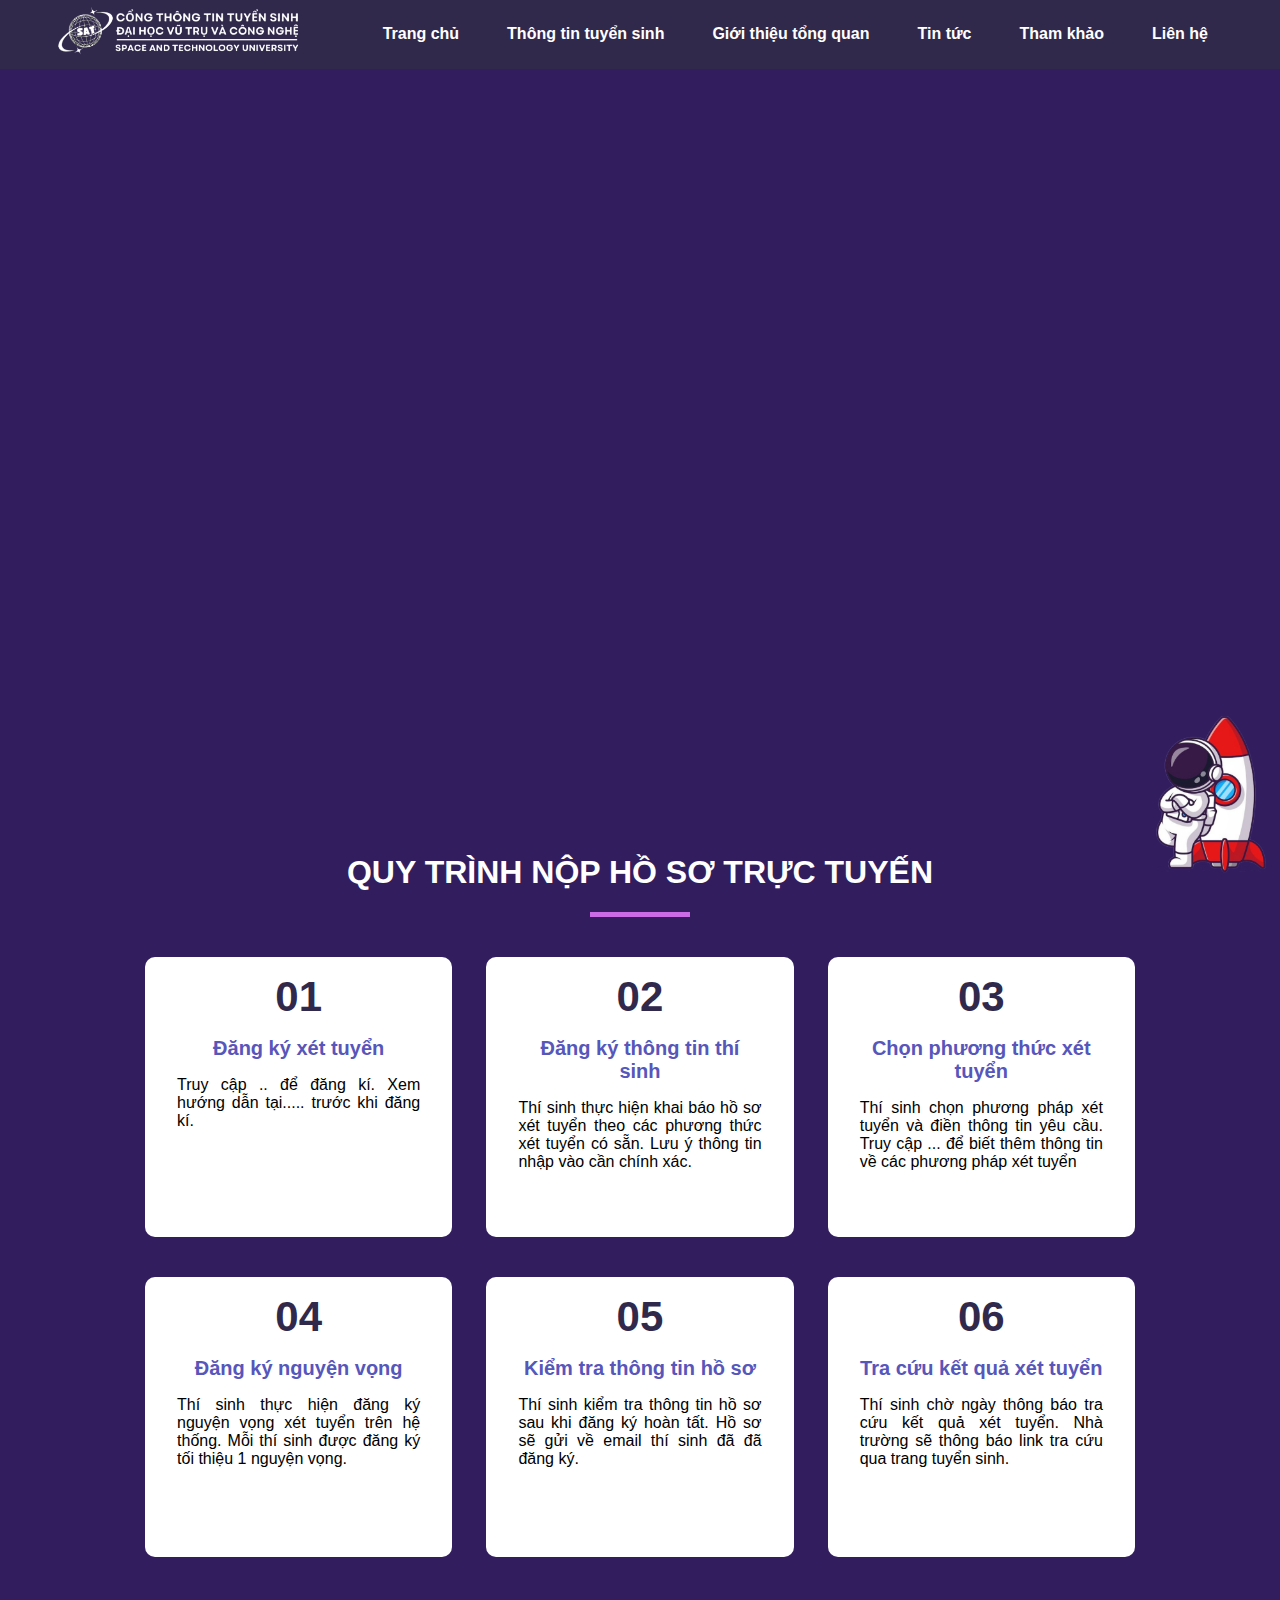
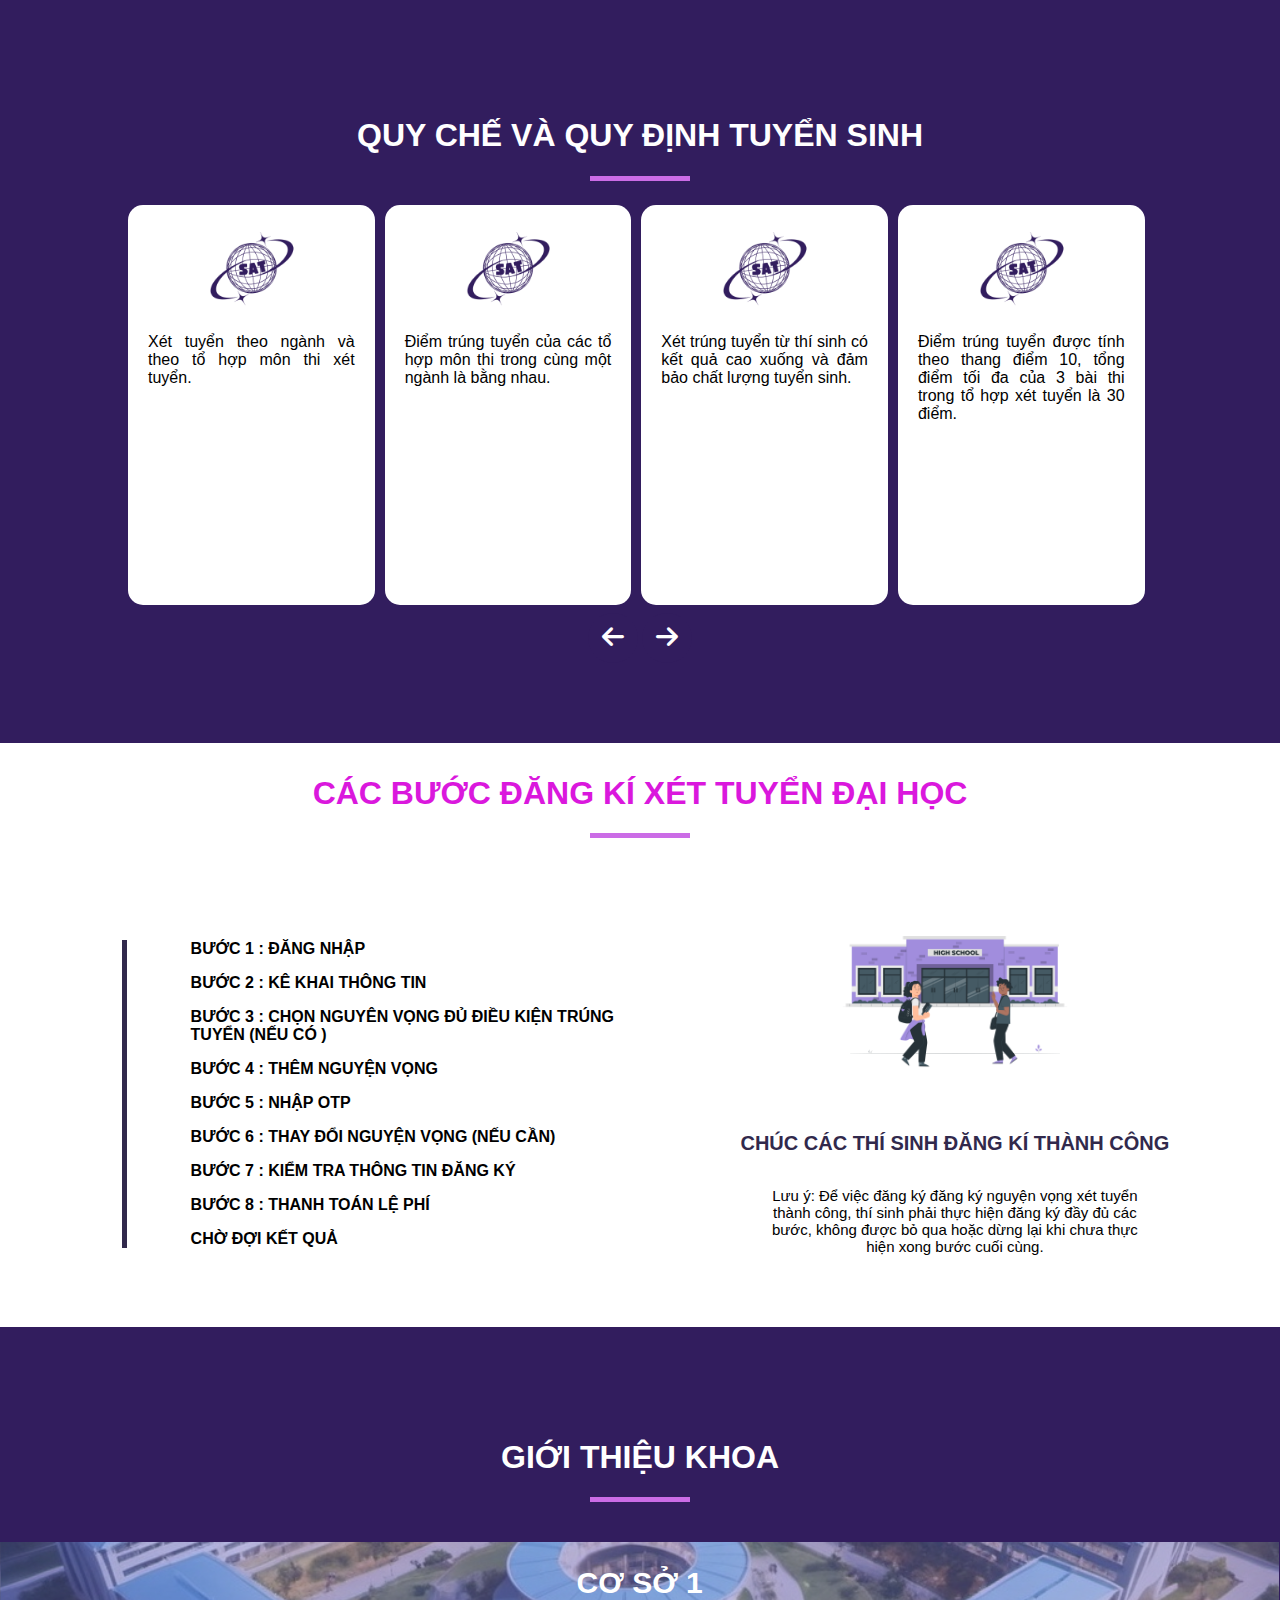
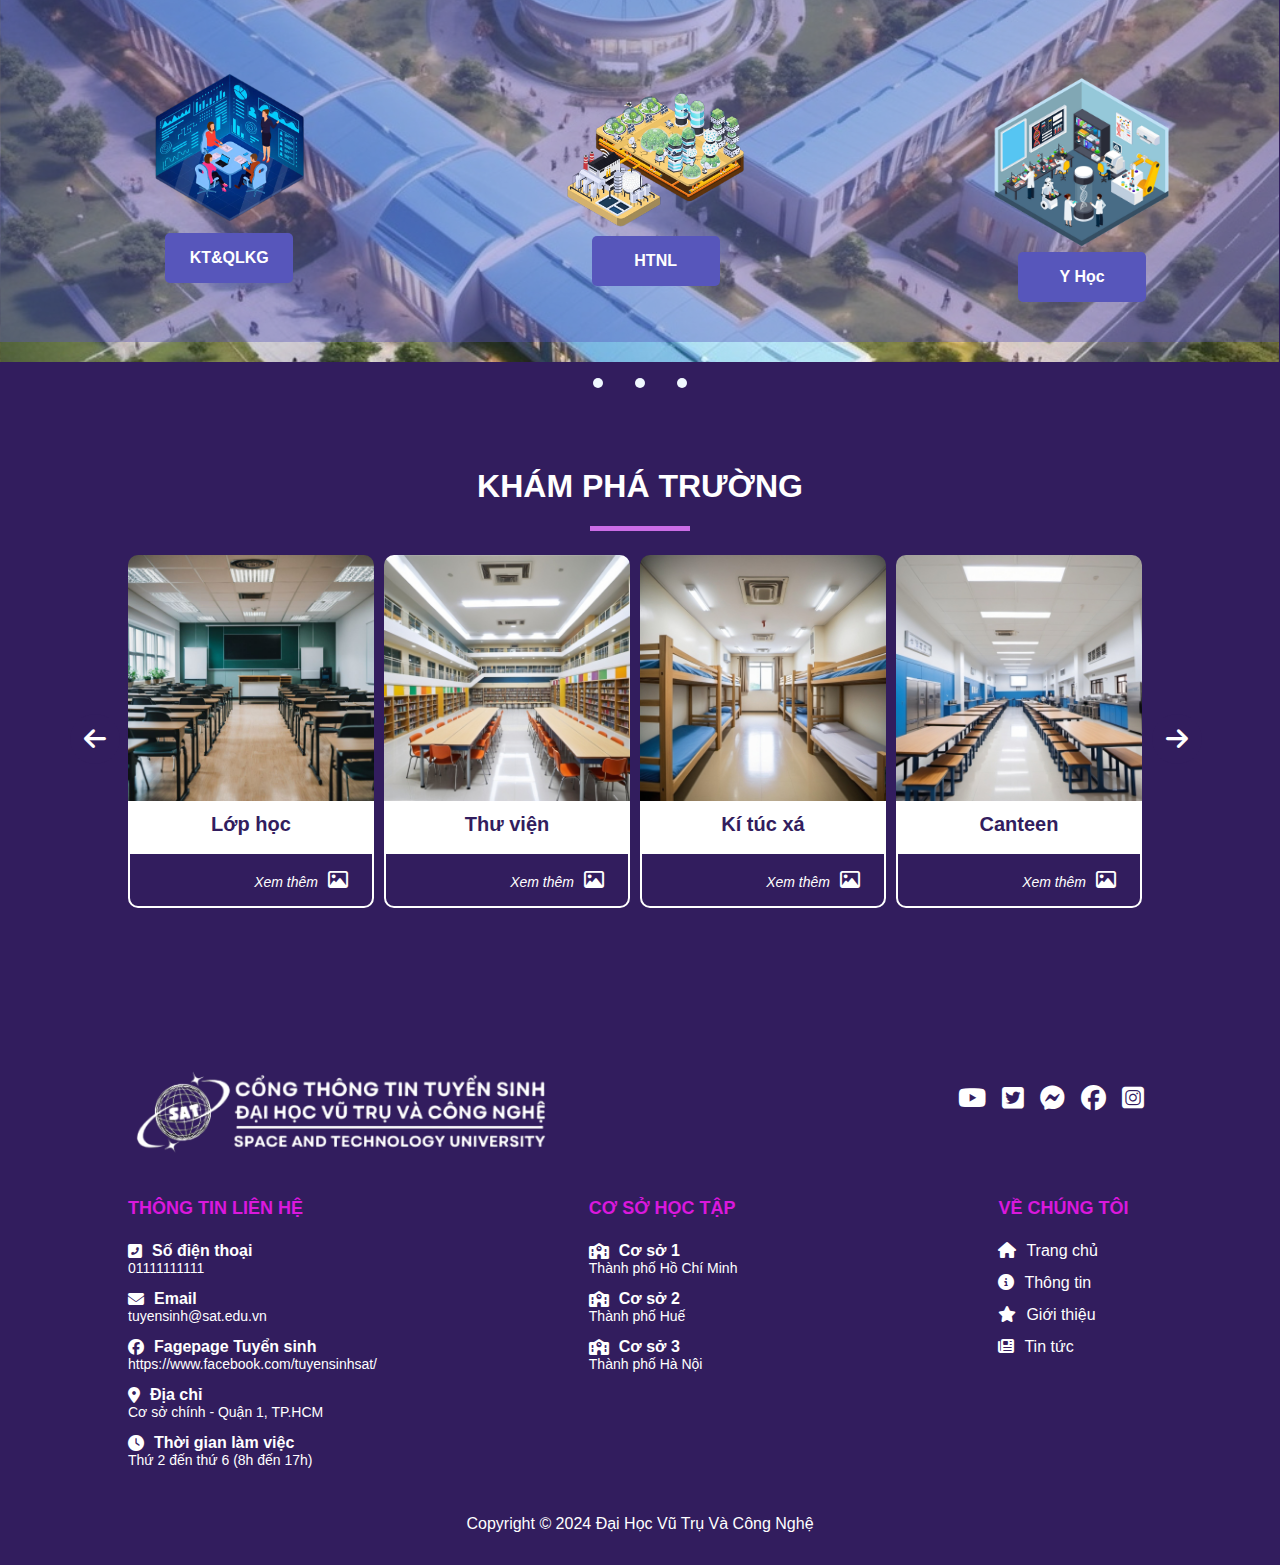
==== index.html @ d1a77a9a "up" ====
<!DOCTYPE html>
<html lang="vi">
<head>
    <meta charset="UTF-8">
    <meta name="viewport" content="width=device-width, initial-scale=1.0">
    <title>Trang chủ</title>
    <link rel="stylesheet" href="https://cdnjs.cloudflare.com/ajax/libs/font-awesome/6.6.0/css/all.min.css"/>
    <!-- <link rel="stylesheet" href="path/to/font-awesome/css/font-awesome.min.css"> -->
    <link rel="stylesheet" href="index.css">
    <link rel="stylesheet" href="mobile.css">
    <link rel="stylesheet" href="./menuVaFooter/menuVaFooter.css">
    <script src="./menuVaFooter/menuVaFooter.js"></script>
    <script src="https://cdnjs.cloudflare.com/ajax/libs/wow/1.1.2/wow.min.js"></script>
    <script src="index.js"></script>
</head>
<body>
    <div id="veDau"><img src="./img/hinhIcon/muiTen.png" alt="VeDau" id="hinhVeDau"></div>
    <!--Thanh menu- -->
    <header id="menu">
        <div class="mucLucs">
            <div class="logoTruongs">
                <a href="https://thao225.github.io/SAT_TrangChu/"><img src="./img/logo/logoTruong.png" alt="Logo" id="logoTruong"></a>
            </div>
            <div id="menuRutGon"><i class="fa-solid fa-bars"></i></div>
            <nav class="mucLucs" id="menuMobile">
                <ul class="mucLucs">
                    <li><a href="#home">Trang chủ</a>
                        <!-- <div id="after"></div> -->
                    </li>
                    <li class="sub">
                        <a href="https://thao225.github.io/SAT_ThongTinTuyenSinh/">Thông tin tuyển sinh</a>
                        <ul class="mucLuc editMenuSmall1">
                            <li><a href="https://thao225.github.io/SAT_ThongTinTuyenSinh/#ptXettuyen">Phương thức xét tuyển</a></li>
                            <li><a href="https://thao225.github.io/SAT_ThongTinTuyenSinh/#hocphi">Học phí</a></li>
                            <li><a href="https://thao225.github.io/SAT_ThongTinTuyenSinh/#miengiam">Chương trình học bổng</a></li>
                            <li><a href="https://thao225.github.io/SAT_ThongTinTuyenSinh/#hocbong">Chính sách miễn giảm</a></li>
                           
                        </ul>
                    </li>
                    <li class="sub">
                        <a href="https://thao225.github.io/SAT_GioiThieuTongQuan/">Giới thiệu tổng quan</a>
                        <ul class="mucLuc editMenuSmall2">
                            <li><a href="#">Chương trình Chính quy</a></li>
                            <li><a href="#">Chương trình Chất lượng cao</a></li>
                            <li><a href="#">Chương trình liên kết</a></li>
                            <li><a href="#">Chương trình Đào tạo từ xa</a></li>
                        </ul>
                    </li>
                    <li class="sub">
                        <a href="https://thao225.github.io/SAT_TinTuc/">Tin tức</a>
                        <ul class="mucLuc editMenuSmall3">
                            <li><a href="https://thao225.github.io/SAT_TinTuc/">Thông báo</a></li>
                            <li><a href="https://thao225.github.io/SAT_TinTuc/">Báo chí</a></li>
                            <li><a href="https://thao225.github.io/SAT_TinTuc/">Sự kiện</a></li>
                        </ul>
                    </li>
                    <li class="sub">
                        <a href="#">Tham khảo</a>
                        <ul class="mucLuc editMenuSmall4">
                            <li><a href="#quyTrinh">Quy trình nộp hồ sơ trực tuyến</a></li>
                            <li><a href="#quyCheTuyensinh">Quy chế - Quy định tuyển sinh</a></li>
                            <li><a href="#">Câu hỏi thường gặp</a></li>
                            <li><a href="#khamPhaTruong">Khám phá trường</a></li>
                        </ul>
                    </li>
                    <li><a href="#lienHe">Liên hệ</a></li>
                    <li id="closeMenu">Thoát</li>
                </ul>
            </nav>
        </div>
    </header>
    
    <!-- Background -->
    <div id="container">
        <video loop autoplay muted playsinline>
            <source src="./video/Nen.mp4" type="video/mp4" />
        </video>
    </div>

    <!-- Nội dung -->
   <main>

    <!-- Quy trình nộp hồ sơ trực tuyến -->
        <section class="noiDungs quyTrinhNopHoSo" id="quyTrinh">
            <h1 class="tieuDeLon">Quy trình nộp hồ sơ trực tuyến </h1>
            <h1 class="gachChan"></h1>
            <div class="quyTrinhs">
                <div class="hangquyTrinh">
                        <div class="quyTrinh">
                            <div class="tieuDeCuaQuyTrinh"> 01 </div>
                            <div class="noiDungQuyTrinh">
                                <div class="tenBuoc">Đăng ký xét tuyển</div>
                                <div class="noiDungBuoc">
                                    Truy cập .. để đăng kí.
                                    Xem hướng dẫn tại..... trước khi đăng kí.
                                </div>
                            </div>
                        </div>
                        <div class="quyTrinh">
                            <div class="tieuDeCuaQuyTrinh"> 02 </div>
                            <div class="noiDungQuyTrinh">
                                <div class="tenBuoc">Đăng ký thông tin thí sinh</div>
                                <div class="noiDungBuoc">
                                    Thí sinh thực hiện khai báo hồ sơ xét tuyển theo các phương thức xét tuyển có sẵn.
                                    Lưu ý thông tin nhập vào cần chính xác.
                                </div>
                            </div>
                        </div>
                        <div class="quyTrinh">
                            <div class="tieuDeCuaQuyTrinh"> 03 </div>
                            <div class="noiDungQuyTrinh">
                                <div class="tenBuoc"> Chọn phương thức xét tuyển</div>
                                <div class="noiDungBuoc"> 
                                    Thí sinh chọn phương pháp xét tuyển và điền thông tin yêu cầu.
                                    Truy cập ... để biết thêm thông tin về các phương pháp xét tuyển
                                </div>
                            </div>
                        </div>
                    </div>
                    <div class="hangquyTrinh">
                    <div class="quyTrinh">
                        <div class="tieuDeCuaQuyTrinh"> 04 </div>
                        <div class="noiDungQuyTrinh">
                            <div class="tenBuoc"> Đăng ký nguyện vọng </div>
                            <div class="noiDungBuoc">
                                Thí sinh thực hiện đăng ký nguyện vọng xét tuyển trên hệ thống.
                                Mỗi thí sinh được đăng ký tối thiệu 1 nguyện vọng.
                            </div>
                        </div>
                    </div>
                    <div class="quyTrinh">
                        <div class="tieuDeCuaQuyTrinh"> 05 </div>
                        <div class="noiDungQuyTrinh">
                            <div class="tenBuoc"> Kiểm tra thông tin hồ sơ</div>
                            <div class="noiDungBuoc">
                                Thí sinh kiểm tra thông tin hồ sơ sau khi đăng ký hoàn tất. 
                                Hồ sơ sẽ gửi về email thí sinh đã đã đăng ký.
                            </div>
                        </div>
                    </div>
                    <div class="quyTrinh">
                        <div class="tieuDeCuaQuyTrinh"> 06 </div>
                        <div class="noiDungQuyTrinh">
                            <div class="tenBuoc">Tra cứu kết quả xét tuyển</div>
                            <div class="noiDungBuoc">
                                Thí sinh chờ ngày thông báo tra cứu kết quả xét tuyển.
                                Nhà trường sẽ thông báo link tra cứu qua trang tuyển sinh.
                            </div>
                        </div>
                    </div>
                </div>
            </div>
        </section>
    
 <!-- Quy chế - Quy định tuyển sinh -->
 <section class="noiDungs toanuyChes" id="quyCheTuyensinh">
    <h1 class="tieuDeLon">Quy chế và quy định tuyển sinh </h1>
    <h1 class="gachChan"></h1>
    <div id="quyChes">
        <div id="quyChe">
            <div class="cardQuyChe">
                <div>
                    <img src="./img/logo/logoUToi.png" alt="logoSat">
                    <div class="noiDungQuyChe">
                        Xét tuyển theo ngành và theo tổ hợp môn thi xét tuyển.
                    </div>
                </div>
            </div>
            <div class="cardQuyChe">
                <div>
                    <img src="./img/logo/logoUToi.png" alt="logoSat">
                    <div class="noiDungQuyChe">
                        Điểm trúng tuyển của các tổ hợp môn thi trong cùng một ngành là bằng nhau.
                    </div>    
                </div>
            </div>
            <div class="cardQuyChe">
                <div>
                    <img src="./img/logo/logoUToi.png" alt="logoSat">
                    <div class="noiDungQuyChe">
                        Xét trúng tuyển từ thí sinh có kết quả cao xuống và đảm bảo chất lượng tuyển sinh.
                    </div>    
                </div>
            </div>
            <div class="cardQuyChe">
                <div>
                    <img src="./img/logo/logoUToi.png" alt="logoSat">
                    <div class="noiDungQuyChe">
                        Điểm trúng tuyển được tính theo thang điểm 10, tổng điểm tối đa của 3 bài thi trong tổ hợp xét tuyển là 30 điểm.
                    </div>    
                </div>
            </div>
            <div class="cardQuyChe">
                <div>
                    <img src="./img/logo/logoUToi.png" alt="logoSat">
                    <div class="noiDungQuyChe">
                        Xét tuyển các nguyện vọng bình đẳng theo kết quả thi (điểm trúng tuyển giữa các nguyện vọng là bằng nhau), nếu thí sinh không trúng tuyển nguyện vọng ở thứ tự ưu tiên thứ nhất (nguyện vọng 1) thì sẽ được tự động xét tuyển ở nguyện vọng ưu tiên thứ hai (nguyện vọng 2) và kế tiếp.
                    </div>
                </div>
            </div>
            <div class="cardQuyChe">
                <div>
                    <img src="./img/logo/logoUToi.png" alt="logoSat">
                    <div class="noiDungQuyChe">
                        Thí sinh chỉ trúng tuyển vào 1 nguyện vọng ưu tiên cao nhất trong danh sách các nguyện vọng đã đăng ký, khi đã trúng tuyển ở nguyện vọng nào thì không được xét tuyển tiếp ở nguyện vọng sau.
                    </div>  
                </div>
            </div>
            <div class="cardQuyChe">
                <div>
                    <img src="./img/logo/logoUToi.png" alt="logoSat">
                    <div class="noiDungQuyChe">
                        Đối với các thí sinh bằng điểm xét tuyển ở cuối danh sách, nếu vẫn còn vượt chỉ tiêu thì ưu tiên thí sinh có nguyện vọng cao hơn theo Quy chế tuyển sinh của Bộ Giáo dục và Đào tạo, Học viện không sử dụng tiêu chí phụ riêng để xét tuyển.
                    </div>    
                </div> 
            </div>
            <div class="cardQuyChe">
                <div>
                    <img src="./img/logo/logoUToi.png" alt="logoSat">
                    <div class="noiDungQuyChe">
                        Các điều kiện khác thực hiện theo Quy chế tuyển sinh đại học hệ chính quy hiện hành của Bộ Giáo dục và Đào tạo.
                    </div>    
                </div>
            </div>
        </div>
    </div>
    <div class="chuyenCard">
        <button id="muiChuyenTrai"><i class="fa-solid fa-arrow-left"></i></button>
        <button id="muiChuyenPhai"><i class="fa-solid fa-arrow-right"></i></button>
    </div>

</section>

<!-- Các bước đăng kí xét tuyển đại học -->
         <section class="dangKiXetTuyenDaiHoc">
            <h1 class="tieuDeLon">Các bước đăng kí xét tuyển đại học </h1>
            <h1 class="gachChan"></h1>
            <div class="cacBuocDangKis ">
                <div class="dangKi">
                    <ul class="buocDangKis">
                        <li>Bước 1 : Đăng nhập</li>
                        <li>Bước 2 : Kê khai thông tin</li>
                        <li>Bước 3 : Chọn nguyên vọng đủ điều kiện trúng tuyển (Nếu có )</li>
                        <li>Bước 4 : Thêm nguyện vọng</li>
                        <li>Bước 5 : Nhập OTP</li>
                        <li>Bước 6 : Thay đổi nguyện vọng (nếu cần)</li>
                        <li>Bước 7 : Kiểm tra thông tin đăng ký</li>
                        <li>Bước 8 : Thanh Toán Lệ Phí</li>
                        <li>Chờ đợi kết quả</li>
                    </ul>
                </div>
                <!-- <div class="giua">
                    <i class="fa-solid fa-rocket-launch" style="color: #1c7ed6;"></i>
                </div> -->
                <div class="dangKi">
                    <div class="noiDungBuocs">
                        <div class="noiDungBuocDKs">
                            <img src="./img/Cac_Buoc_Dang_Ki/theThan.png" alt="Ảnh">
                            <div class="tieuDeBuoc">Chúc các thí sinh đăng kí thành công</div>
                            <div class="noiDungBuocDK">Lưu ý: Để việc đăng ký đăng ký nguyện vọng xét tuyển thành công, thí sinh phải thực hiện đăng ký đầy đủ các bước, không được bỏ qua hoặc dừng lại khi chưa thực hiện xong bước cuối cùng.</div>
                            <!-- <div class="noiDungBuocDK">Thí sinh đăng nhập hệ thống bằng tài khoản đã được cấp. 
                                <div> Link: <a href="https://thisinh.thitotnghiepthpt.edu.vn/Account/Login?ReturnUrl=%2f">http://thisinh.thitotnghiepthpt.edu.vn/</a>
                            </div> -->
                            <!-- <div>WELCOME</div> -->
                        </div>
                        <div class="noiDungBuocDKs">
                            <img src="./img/Cac_Buoc_Dang_Ki/Buoc_1.png" alt="Bước 1">
                            <div class="tieuDeBuoc">Đăng nhập</div>
                            <div class="noiDungBuocDK">Thí sinh đăng nhập hệ thống bằng tài khoản đã được cấp. 
                                <div> Link: <a href="https://thisinh.thitotnghiepthpt.edu.vn/Account/Login?ReturnUrl=%2f">http://thisinh.thitotnghiepthpt.edu.vn/</a>
                            </div>
                        </div>
                        <div class="noiDungBuocDKs">
                            <img src="./img/Cac_Buoc_Dang_Ki/Buoc_2.png" alt="Bước 2">
                            <div class="tieuDeBuoc">Kê khai thông tin</div>
                            <div class="noiDungBuocDK">Chọn "Đăng ký thông tin xét tuyển sinh" ở góc trái màn hình để bắt đầu thực hiện đăng ký.
                                Sau khi hoàn tất việc nhập các thông tin, thí sinh chọn ô <span>"Lưu thông tin đăng ký xét tuyển sinh"</span>.</div>
                        </div>
                        <div class="noiDungBuocDKs">
                            <img src="./img/Cac_Buoc_Dang_Ki/Buoc_3.png" alt="Bước 3">
                            <div class="tieuDeBuoc">Chọn nguyên vọng đủ điều kiện trúng tuyển</div>
                            <div class="noiDungBuocDK">Vào phần <span>"Đăng ký xét tuyển sinh"</span>. Truy cập <span>"Danh sách nguyện vọng đủ điều kiện trúng tuyển"</span>. Sau đó click <span>Tiếp theo</span></div>   
                        </div>
                        <div class="noiDungBuocDKs">
                            <img src="./img/Cac_Buoc_Dang_Ki/Buoc_4.png" alt="Bước 4">
                            <div class="tieuDeBuoc">Thêm nguyện vọng</div>
                            <div class="noiDungBuocDK">Nhấn nút <span>“Thêm nguyện vọng”</span>. Sau khi nhập đầy đủ thông tin, thí sinh bấm nút <span>“Chọn”</span> để lưu thông tin. Sau đó click <span>Tiếp theo</span></div>
                        </div>
                        <div class="noiDungBuocDKs">
                            <img src="./img/Cac_Buoc_Dang_Ki/Buoc_5.png" alt="Bước 5">
                            <div class="tieuDeBuoc">Nhập OTP</div>
                            <div class="noiDungBuocDK">Thí sinh sử dụng số điện thoại trong phiếu đăng ký và gửi tin nhắn theo cú pháp <span>TSO số CMND/CCCD</span> gửi <span>6058</span> để lấy mã xác thực. Thí sinh nhập mã xác thực vào ô <span>“Nhập mã xác thực”</span> và bấm <span>“Xác nhận đăng ký”</span> để hoàn thành quá trình đăng ký.</div>
                        </div>
                        <div class="noiDungBuocDKs">
                            <img src="./img/Cac_Buoc_Dang_Ki/Buoc_6.png" alt="Bước 6">
                            <div class="tieuDeBuoc">Thay đổi nguyện vọng (nếu cần)</div>
                            <div class="noiDungBuocDK">Thí sinh có thể thực hiện: Sắp xếp lại thứ tự nguyện vọng hoặc Xóa, Sửa, Thêm mới nguyện vọng. Lưu ý: <span>Sau khi thay đổi nguyện vọng phải nhập lại mã OTP</span></div>
                        </div>
                        <div class="noiDungBuocDKs">
                            <img src="./img/Cac_Buoc_Dang_Ki/Buoc_7.png" alt="Bước 7">
                            <div class="tieuDeBuoc">Kiểm tra thông tin đăng ký</div>
                            <div class="noiDungBuocDK">Sau khi thí sinh đã đăng ký/ điều chỉnh nguyện vọng xét tuyển thành công, thoát khỏi chức năng đăng ký nguyện vọng xét tuyển và Hệ thống. Sau đó thí sinh đăng nhập lại Hệ thống và vào <span>“Đăng ký nguyện vọng trực tuyến”</span>. Vào trang thông tin nguyện vọng, thí sinh thực hiện click <span>In danh sách</span> nguyện vọng sau khi điều chỉnh và lưu lại.</div>
                        </div>
                        <div class="noiDungBuocDKs">
                            <img src="./img/Cac_Buoc_Dang_Ki/Buoc_8.png" alt="Bước 8">
                            <div class="tieuDeBuoc">Thanh toán lệ phí</div>
                            <div class="noiDungBuocDK">Trong khoảng thời gian quy định thí sinh phải nộp lệ phí để hoàn tất việc đăng ký xét tuyển trên hệ thống của Bộ GD&ĐT. Nhấn nút <span>“Thanh toán”</span> để hoàn tất việc đăng ký nguyện vọng. Mỗi nguyện vọng đăng ký phải thanh toán số tiền là <span>20.000 đồng/ nguyện vọng</span>.</div>
                        </div>
                        <div class="noiDungBuocDKs">
                            <img src="./img/Cac_Buoc_Dang_Ki/Chuc_Mung.png" alt="Ảnh">
                            <div class="tieuDeBuoc">Chúc các thí sinh đăng kí thành công</div>
                            <div class="noiDungBuocDK">Lưu ý: Để việc đăng ký đăng ký nguyện vọng xét tuyển thành công, thí sinh phải thực hiện đăng ký đầy đủ các bước, không được bỏ qua hoặc dừng lại khi chưa thực hiện xong bước cuối cùng.</div>
                        </div>
                    </div>
                </div>
            </div>
         </section>


<!-- Giới thiệu khoa -->
         <section class="gThieuKhoa">
            <h1 class="tieuDeLon">Giới thiệu Khoa </h1>
            <h1 class="gachChan"></h1>
            <div class="gtKhoas">
                <div class="gtKhoa" id="gioiThieuKhoa">
                <!-- <div class="gioiThieuKhoas coSo0"></div> -->
                    <div class="gioiThieuKhoas coSo1">
                        <div class="soDoKhoas">
                            <h1 class="tenCoSo"> CƠ SỞ 1</h1>
                            <div class="soDoKhoa">
                            <div class="khoas khoaKT&QLKG">
                                <a href=""></a>
                                <img src="./img/Avarta Khoa/5_KinhTeVaQuanLyKhongGian.png" alt="5_KinhTeVaQuanLyKhongGian" class="avartaKhoa" />
                                <div class="tenKhoa">
                                    <span class="shortName">KT&QLKG</span>
                                    <span class="longName">Kinh Tế Và Quản Lý Không Gian</span>
                                </div>  
                            </div> 
                            <div class="khoas khoaHTNL">
                                <a href=""></a>
                                <img src="./img/Avarta Khoa/8_HeThongNangLuong.png" alt="8_HeThongNangLuong" class="avartaKhoa" />
                                <div class="tenKhoa"> 
                                    <span class="shortName">HTNL</span>
                                    <span class="longName">Hệ Thống Năng Lượng</span>
                                </div>
                            </div>
                            <div class="khoas khoaYHoc">
                                <a href=""></a>
                                <img src="./img/Avarta Khoa/9_YHoc.png" alt="9_YHoc" class="avartaKhoa" />
                                <div class="tenKhoa">
                                    <span class="shortName">Y Học</span>
                                    <span class="longName">Y Học</span>
                                </div>
                            </div>
                            </div>
                        </div>
                        <!-- <div class="ghiChuKhoa">
                            <img src="./img/hinhCoSo/coSo1.png" alt="coSo1"/>
                        </div> -->
                    </div>
                    
                    <div class="gioiThieuKhoas coSo2">
                        <div class="soDoKhoas">
                            <h1 class="tenCoSo"> CƠ SỞ 2</h1>
                            <div class="soDoKhoa">
                            <div class="khoas khoaKTHKVT">
                                <a href=""></a>
                                <img src="./img/Avarta Khoa/2_KyThuatHangKhongVuTru.png" alt="2_KyThuatHangKhongVuTru" class="avartaKhoa" />
                                <div class="tenKhoa">
                                    <span class="shortName">KTHKVT</span>
                                    <span class="longName">Kỹ Thuật Hàng Không Vũ Trụ</span>
                                </div>
                            </div>
                            <div class="khoas khoaTTNT">
                                <a href=""></a>
                                <img src="./img/Avarta Khoa/4_TriTueNhanTao.png" alt="4_TriTueNhanTao" class="avartaKhoa" />
                                <div class="tenKhoa">
                                    <span class="shortName">TTNT</span>
                                    <span class="longName">Trí Tuệ Nhân Tạo</span>
                                </div> 
                            </div>
                            <div class="khoas khoaTTA">
                                <a href=""></a>
                                <img src="./img/Avarta Khoa/7_ThucTeAo.png" alt="7_ThucTeAo" class="avartaKhoa" />
                                <div class="tenKhoa">
                                    <span class="shortName">TTA</span>
                                    <span class="longName">Thực Tế Ảo</span>
                                </div>
                            </div>
                            </div>
                        </div>
                        <!-- <div class="ghiChuKhoa">
                            <img src="./img/hinhCoSo/coSo2.png" alt="coSo2"/>
                        </div> -->
                    </div>
                    <div class="gioiThieuKhoas coSo3">
                        <div class="soDoKhoas">
                            <h1 class="tenCoSo"> CƠ SỞ 3</h1>
                            <div class="soDoKhoa">
                                <div class="khoas khoaKHVT">
                                    <a href=""></a>
                                    <img class="avartaKhoa" src="./img/Avarta Khoa/1_KhoaHocVuTru.png" alt="1_KhoaHocVuTru"/>
                                    <div class="tenKhoa">
                                        <span class="shortName">KHVT</span>
                                        <span class="longName">Khoa Học Vũ Trụ</span>
                                    </div>
                                </div> 
                                <div class="khoas khoaCNTT">
                                    <a href=""></a>
                                    <img src="./img/Avarta Khoa/3_CongNgheThongTin.png" alt="3_CongNgheThongTin" class="avartaKhoa" />
                                    <div class="tenKhoa">
                                        <span class="shortName">CNTT</span>
                                        <span class="longName">Công Nghệ Thông Tin</span>
                                    </div>
                                </div>
                                <div class="khoas khoaDLVT">
                                    <a href="#">
                                    <img src="./img/Avarta Khoa/6_DuLieuVuTru.png" alt="6_DuLieuVuTru" class="avartaKhoa"/>
                                    <div class="tenKhoa">
                                        <span class="shortName">DLVT</span>
                                        <span class="longName">Dữ Liệu Vũ Trụ</span>
                                    </div>
                                    </a>
                                </div>
                            </div>
                        </div>
                        <!-- <div class="ghiChuKhoa">
                            <img src="./img/hinhCoSo/coSo3.png" alt="coSo3"/>
                        </div> -->
                    </div>
                </div>
            </div>
            <div class="chuyenTrangs">
                <div class="nutChuyens">
                    <div class="nutChuyen"></div>
                    <div class="nutChuyen"></div>
                    <div class="nutChuyen"> </div>
                </div>
            </div>
        </section>

<!-- Kham pha truong -->
        <section class="khamphaTruongs" id="khamPhaTruong"> 
            <h1 class="tieuDeLon">Khám phá Trường </h1>
            <h1 class="gachChan"></h1>
            <div class="khamphaTruong">
                <div class="chuyenKPTTrai">
                    <button id="muiChuyenTrai"><i class="fa-solid fa-arrow-left"></i></button>
                </div>
                <div id="khamPhas">
                    <div id="khamPha">
                        <div class="cardKhampha">
                            <img class="hinhDaiDienKPT" src="./img/khamPhaTruong/lopHoc_1.jpg" alt="logo"/>
                            <div class="tenKhamPha">Lớp học</div>
                            <div class="ghiChuKP">
                                Xem thêm<i class="fa-regular fa-image"></i>
                            </div>
                        </div>
                        <div class="cardKhampha">
                            <img class="hinhDaiDienKPT" src="./img/khamPhaTruong/thuVien_1.jpg" alt="logo"/>
                            <div class="tenKhamPha">Thư viện</div>
                            <div class="ghiChuKP">
                                Xem thêm<i class="fa-regular fa-image"></i>
                            </div>
                        </div>
                        <div class="cardKhampha">
                            <img class="hinhDaiDienKPT" src="./img/khamPhaTruong/kTX_1.jpg" alt="logo"/>
                            <div class="tenKhamPha">Kí túc xá</div>
                            <div class="ghiChuKP">
                                Xem thêm<i class="fa-regular fa-image"></i>
                            </div>
                        </div>
                        <div class="cardKhampha">
                            <img class="hinhDaiDienKPT" src="./img/khamPhaTruong/canTeen_1.jpg" alt="logo"/>
                            <div class="tenKhamPha">Canteen</div>
                            <div class="ghiChuKP">
                                Xem thêm<i class="fa-regular fa-image"></i>
                            </div>
                        </div>
                        <div class="cardKhampha">
                            <img class="hinhDaiDienKPT" src="./img/khamPhaTruong/KhuVucTraoDoiHocTap_1.jpg" alt="logo"/>
                            <div class="tenKhamPha">Khu vực trao đổi học tập</div>
                            <div class="ghiChuKP">
                                Xem thêm<i class="fa-regular fa-image"></i>
                            </div>
                        </div>
                        <div class="cardKhampha">
                            <img class="hinhDaiDienKPT" src="./img/khamPhaTruong/sanTap_1.jpg" alt="logo"/>
                            <div class="tenKhamPha">Khu thể thao</div>
                            <div class="ghiChuKP">
                                Xem thêm<i class="fa-regular fa-image"></i>
                            </div>
                        </div>
                        <div class="cardKhampha">
                            <img class="hinhDaiDienKPT" src="./img/khamPhaTruong/hoiTruong_1.jpg" alt="logo"/>
                            <div class="tenKhamPha">Hội trường</div>
                            <div class="ghiChuKP">
                                Xem thêm<i class="fa-regular fa-image"></i>
                            </div>
                        </div>
                        <div class="cardKhampha">
                            <img class="hinhDaiDienKPT" src="./img/khamPhaTruong/giangDuong_1.jpg" alt="logo"/>
                            <div class="tenKhamPha">Giảng đường</div>
                            <div class="ghiChuKP">
                                Xem thêm<i class="fa-regular fa-image"></i>
                            </div>
                        </div>
                        <div class="cardKhampha">
                            <img class="hinhDaiDienKPT" src="./img/khamPhaTruong/hoBoi_1.jpg" alt="logo"/>
                            <div class="tenKhamPha">Hồ bơi</div>
                            <div class="ghiChuKP">
                                Xem thêm<i class="fa-regular fa-image"></i>
                            </div>
                        </div>
                        <div class="cardKhampha">
                            <img class="hinhDaiDienKPT" src="./img/khamPhaTruong/phongCheTao_1.jpg" alt="logo"/>
                            <div class="tenKhamPha">Phòng chế tạo</div>
                            <div class="ghiChuKP">
                                Xem thêm<i class="fa-regular fa-image"></i>
                            </div>
                        </div>
                        <div class="cardKhampha">
                            <img class="hinhDaiDienKPT" src="./img/khamPhaTruong/phongMayTinh_1.jpg" alt="logo"/>
                            <div class="tenKhamPha">Phòng thực hành</div>
                            <div class="ghiChuKP">
                                Xem thêm<i class="fa-regular fa-image"></i>
                            </div>
                        </div>
                        <div class="cardKhampha">
                            <img class="hinhDaiDienKPT" src="./img/khamPhaTruong/phongBanKhac.jpg" alt="logo"/>
                            <div class="tenKhamPha">Phòng ban học sinh</div>
                            <div class="ghiChuKP"></div>
                        </div>
                    </div>
                </div>
                <div class="chuyenKPTPhai">
                    <button id="muiChuyenPhai"><i class="fa-solid fa-arrow-right"></i></button>
                </div>
            </div>
        </section>
   </main>

   
<!-- Footer -->
   <footer id="lienHe" >
    <section class="footer">
        <div class="phanDau flex">
            <div id="logoTruongFooter">
                <a href="https://thao225.github.io/SAT_TrangChu/"> <img src="./img/logo/logoTruong.png" alt="" id="truongFooter"></a>
            </div>
            <div class="iconLienHe">
                <ul>
                    <li><a href=""><i class="fab fa-youtube"></i></a></li>
                    <li><a href=""><i class="fab fa-twitter-square"></i></a></li>
                    <li><a href=""><i class="fab fa-facebook-messenger"></i></a></li>
                    <li><a href=""><i class="fab fa-facebook"></i></a></li>
                    <li><a href=""><i class="fab fa-instagram-square"></i></a></li>
                </ul>
            </div>
        </div>
        <div class="phanGiua flex">
            <div class="noidungFooters">
                <div class="tieuDeNDF">
                    Thông tin liên hệ
                </div>
                <nav class="thongTinNDFs">
                    <ul class="thongtinNDF">
                        <li class="noiDungFooter">
                            <div class="tenNoiDungFooters flex">
                                <i class="fas fa-phone-square-alt"></i>
                                <div class="tenNoiDungFooter">Số điện thoại</div>
                            </div>
                            <div class="noiDungNhoFooter">01111111111</div>
                        </li>
                        <li class="noiDungFooter">
                            <div class="tenNoiDungFooters flex">
                                <i class="fas fa-envelope"></i>
                                <div class="tenNoiDungFooter">Email</div>
                            </div>
                            <div class="noiDungNhoFooter">
                                <a href="mailto:tuyensinhsat@sat.edu.vn?">tuyensinh@sat.edu.vn</a>
                            </div>
                        </li>
                        <li class="noiDungFooter">
                            <div class="tenNoiDungFooters flex">
                                <i class="fab fa-facebook"></i>
                                <div class="tenNoiDungFooter">Fagepage Tuyển sinh</div>
                            </div>
                            <div class="noiDungNhoFooter">
                                <a  href="https://www.facebook.com/tuyensinhsat/">https://www.facebook.com/tuyensinhsat/</a>
                            </div>
                        </li>
                        <li class="noiDungFooter">
                            <div class="tenNoiDungFooters flex">
                                <i class="fas fa-map-marker-alt"></i>
                                <div class="tenNoiDungFooter">Địa chỉ</div>
                            </div>
                            <div class="noiDungNhoFooter">Cơ sở chính - Quận 1, TP.HCM</div>
                        </li>
                        <li class="noiDungFooter">
                            <div class="tenNoiDungFooters flex">
                                <i class="fas fa-clock"></i>
                                <div class="tenNoiDungFooter">Thời gian làm việc</div>
                            </div>
                            <div class="noiDungNhoFooter">Thứ 2 đến thứ 6 (8h đến 17h)</div>
                        </li>
                    </ul>
                </nav>
            </div>
            <div class="noidungFooters">
                <div class="tieuDeNDF">
                    Cơ Sở Học tập
                </div>
                <nav class="thongTinNDFs">
                    <ul class="thongtinNDF">
                        <li class="noiDungFooter">
                            <div class="tenNoiDungFooters flex">
                                <i class="fas fa-school"></i>
                                <div class="tenNoiDungFooter">Cơ sở 1</div>
                            </div>
                            <div class="noiDungNhoFooter">Thành phố Hồ Chí Minh</div>
                        </li>
                        <li class="noiDungFooter">
                            <div class="tenNoiDungFooters flex">
                                <i class="fas fa-school"></i>
                                <div class="tenNoiDungFooter">Cơ sở 2</div>
                            </div>
                            <div class="noiDungNhoFooter">Thành phố Huế</div>
                        </li>
                        <li class="noiDungFooter">
                            <div class="tenNoiDungFooters flex">
                                <i class="fas fa-school"></i>
                                <div class="tenNoiDungFooter">Cơ sở 3</div>
                            </div>
                            <div class="noiDungNhoFooter">Thành phố Hà Nội</div>
                        </li>
                    </ul>
                </nav>
            </div>
            <div class="noidungFooters">
                <div class="tieuDeNDF">
                    Về chúng tôi
                </div>
                <nav class="thongTinNDFs">
                    <ul class="thongtinNDF veChungToi">
                        <li><a href="https://thao225.github.io/SAT_TrangChu/"><i class="fa-solid fa-house"></i>Trang chủ</a></li>
                        <li><a href="#"><i class="fas fa-info-circle"></i>Thông tin</a></li>
                        <li><a href="#"><i class="fa-solid fa-star"></i>Giới thiệu</a></li>
                        <li><a href="#"><i class="fa-solid fa-newspaper"></i>Tin tức</a></li>
                    </ul>
                </nav>
            </div>
        </div>
        <div class="phanCuoi">
            <span>Copyright &copy 2024 Đại Học Vũ Trụ Và Công Nghệ</span>
        </div>
    </section>
   </footer>
<!-- Xem thêm Khám Phá Trường -->
    <div class="xemThems">
        <div class="xemThemkhamPhas">
            <div class="xemThemkhamPha">
                <div class="tinhTrangXemThem"><button>&times;</button></div>
                <div class="noiDungXemPhim">
                    <div class="anhChinh">
                        <img src="./img/khamPhaTruong/lopHoc_1.jpg" alt="">
                    </div>
                    <nav class="anhNhoKhamPhas">
                        <ul class="anhNhoKhamPha">
                            <li><img src="./img/khamPhaTruong/lopHoc_2.jpg" alt=""></li>
                            <li><img src="./img/khamPhaTruong/lopHoc_3.png" alt=""></li>
                            <li><img src="./img/khamPhaTruong/lopHoc_4.jpg" alt=""></li>
                            <li><img src="./img/khamPhaTruong/lopHoc_4.jpg" alt=""></li>
                        </ul>
                    </nav>
                </div>
            </div>
        </div>
        <div class="xemThemkhamPhas">
            <div class="xemThemkhamPha">
                <div class="tinhTrangXemThem"><button>&times;</button></div>
                <div class="noiDungXemPhim">
                    <div class="anhChinh">
                        <img src="./img/khamPhaTruong/thuVien_1.jpg" alt="">
                    </div>
                    <nav class="anhNhoKhamPhas">
                        <ul class="anhNhoKhamPha">
                            <li><img src="./img/khamPhaTruong/thuVien_2.jpg" alt=""></li>
                            <li><img src="./img/khamPhaTruong/thuVien_3.jpg" alt=""></li>
                            <li><img src="./img/khamPhaTruong/thuVien_4.jpg" alt=""></li>
                            <li><img src="./img/khamPhaTruong/thuVien_5.jpg" alt=""></li>
                        </ul>
                    </nav>
                </div>
            </div>
        </div>
        <div class="xemThemkhamPhas">
            <div class="xemThemkhamPha">
                <div class="tinhTrangXemThem"><button>&times;</button></div>
                <div class="noiDungXemPhim">
                    <div class="anhChinh">
                        <img src="./img/khamPhaTruong/kTX_1.jpg" alt="">
                    </div>
                    <nav class="anhNhoKhamPhas">
                        <ul class="anhNhoKhamPha">
                            <li><img src="./img/khamPhaTruong/kTX_1.jpg" alt=""></li>
                            <li><img src="./img/khamPhaTruong/kTX_2.jpg" alt=""></li>
                        </ul>
                    </nav>
                </div>
            </div>
        </div>
        <div class="xemThemkhamPhas">
            <div class="xemThemkhamPha">
                <div class="tinhTrangXemThem"><button>&times;</button></div>
                <div class="noiDungXemPhim">
                    <div class="anhChinh">
                        <img src="./img/khamPhaTruong/canTeen_1.jpg" alt="">
                    </div>
                    <nav class="anhNhoKhamPhas">
                        <ul class="anhNhoKhamPha">
                            <li><img src="./img/khamPhaTruong/canTeen_1.jpg" alt=""></li>
                            <li><img src="./img/khamPhaTruong/canTeen_2.jpg" alt=""></li>
                        </ul>
                    </nav>
                </div>
            </div>
        </div>
        <div class="xemThemkhamPhas">
            <div class="xemThemkhamPha">
                <div class="tinhTrangXemThem"><button>&times;</button></div>
                <div class="noiDungXemPhim">
                    <div class="anhChinh">
                        <img src="./img/khamPhaTruong/KhuVucTraoDoiHocTap_1.jpg" alt="">
                    </div>
                    <nav class="anhNhoKhamPhas">
                        <ul class="anhNhoKhamPha">
                            <li><img src="./img/khamPhaTruong/KhuVucTraoDoiHocTap_1.jpg" alt=""></li>
                            <li><img src="./img/khamPhaTruong/KhuVucTraoDoiHocTap_2.png" alt=""></li>
                            <li><img src="./img/khamPhaTruong/KhuVucTraoDoiHocTap_3.jpg" alt=""></li>
                            <li><img src="./img/khamPhaTruong/khuVucTraoDoiHocTap_4.jpg" alt=""></li>
                        </ul>
                    </nav>
                </div>
            </div>
        </div>
        <div class="xemThemkhamPhas">
            <div class="xemThemkhamPha">
                <div class="tinhTrangXemThem"><button>&times;</button></div>
                <div class="noiDungXemPhim">
                    <div class="anhChinh">
                        <img src="./img/khamPhaTruong/sanTap_1.jpg" alt="">
                    </div>
                    <nav class="anhNhoKhamPhas">
                        <ul class="anhNhoKhamPha">
                            <li><img src="./img/khamPhaTruong/sanTap_1.jpg" alt=""></li>
                            <li><img src="./img/khamPhaTruong/sanTap_2.jpg" alt=""></li>
                            <li><img src="./img/khamPhaTruong/sanTap_3.jpg" alt=""></li>
                            <li><img src="./img/khamPhaTruong/sanTap_4.jpg" alt=""></li>
                        </ul>
                    </nav>
                </div>
            </div>
        </div>
        <div class="xemThemkhamPhas">
            <div class="xemThemkhamPha">
                <div class="tinhTrangXemThem"><button>&times;</button></div>
                <div class="noiDungXemPhim">
                    <div class="anhChinh">
                        <img src="./img/khamPhaTruong/hoiTruong_1.jpg" alt="">
                    </div>
                    <nav class="anhNhoKhamPhas">
                        <ul class="anhNhoKhamPha">
                            <li><img src="./img/khamPhaTruong/hoiTruong_1.jpg" alt=""></li>
                            <li><img src="./img/khamPhaTruong/hoiTruong_2.jpg" alt=""></li>
                            <li><img src="./img/khamPhaTruong/hoiTruong_3.jpg" alt=""></li>
                        </ul>
                    </nav>
                </div>
            </div>
        </div>
        <div class="xemThemkhamPhas">
            <div class="xemThemkhamPha">
                <div class="tinhTrangXemThem"><button>&times;</button></div>
                <div class="noiDungXemPhim">
                    <div class="anhChinh">
                        <img src="./img/khamPhaTruong/giangDuong_1.jpg" alt="">
                    </div>
                    <nav class="anhNhoKhamPhas">
                        <ul class="anhNhoKhamPha">
                            <li><img src="./img/khamPhaTruong/giangDuong_1.jpg" alt=""></li>
                            <li><img src="./img/khamPhaTruong/giangDuong_2.jpg" alt=""></li>
                            <li><img src="./img/khamPhaTruong/giangDuong_3.jpg" alt=""></li>
                        </ul>
                    </nav>
                </div>
            </div>
        </div>
        <div class="xemThemkhamPhas">
            <div class="xemThemkhamPha">
                <div class="tinhTrangXemThem"><button>&times;</button></div>
                <div class="noiDungXemPhim">
                    <div class="anhChinh">
                        <img src="./img/khamPhaTruong/hoBoi_1.jpg" alt="">
                    </div>
                    <nav class="anhNhoKhamPhas">
                        <ul class="anhNhoKhamPha">
                            <li><img src="./img/khamPhaTruong/hoBoi_1.jpg" alt=""></li>
                            <li><img src="./img/khamPhaTruong/hoBoi_2.jpg" alt=""></li>
                        </ul>
                    </nav>
                </div>
            </div>
        </div>
        <div class="xemThemkhamPhas">
            <div class="xemThemkhamPha">
                <div class="tinhTrangXemThem"><button>&times;</button></div>
                <div class="noiDungXemPhim">
                    <div class="anhChinh">
                        <img src="./img/khamPhaTruong/phongCheTao_1.jpg" alt="">
                    </div>
                    <nav class="anhNhoKhamPhas">
                        <ul class="anhNhoKhamPha">
                            <li><img src="./img/khamPhaTruong/phongCheTao_1.jpg" alt=""></li>
                            <li><img src="./img/khamPhaTruong/phongCheTao_2.jpg" alt=""></li>
                            <li><img src="./img/khamPhaTruong/phongCheTao_3.jpg" alt=""></li>
                        </ul>
                    </nav>
                </div>
            </div>
        </div>
        <div class="xemThemkhamPhas">
            <div class="xemThemkhamPha">
                <div class="tinhTrangXemThem"><button>&times;</button></div>
                <div class="noiDungXemPhim">
                    <div class="anhChinh">
                        <img src="./img/khamPhaTruong/phongMayTinh_1.jpg" alt="">
                    </div>
                    <nav class="anhNhoKhamPhas">
                        <ul class="anhNhoKhamPha">
                            <li><img src="./img/khamPhaTruong/phongMayTinh_1.jpg" alt=""></li>
                            <li><img src="./img/khamPhaTruong/phongMayTinh_2.jpg" alt=""></li>
                            <li><img src="./img/khamPhaTruong/phongMayTinh_3.jpg" alt=""></li>
                            <li><img src="./img/khamPhaTruong/phongMayTinh_4.jpg" alt=""></li>
                        </ul>
                    </nav>
                </div>
            </div>
        </div>
    </div>
</body>
</html>
---- index.css ----
*{
    font-family:'Segoe UI', Tahoma, Geneva, Verdana, sans-serif
}


#menuRutGon{
    display: none;
}

#veDau{
    z-index: 10000;
    position: fixed;
    /* width: 100px;
    height: 100px; */
    bottom: 0;
    right: -2rem;
    align-items: center;
}
#hinhVeDau{
    width: 200px;
    /* display: none; 
    position: fixed;
    z-index: 10000;
    left: 0;
    top: 0;
    width: 100%;
    height: 100%;
    background-color: rgba(0, 0, 0, 0.5);
    justify-content: center;
    align-items: center;
    text-align: center; */
}

/* Hình nền toàn trang*/

/* body{
    background-clip: url(./video/vuTru.mp4);
    background-repeat: no-repeat;
    background-attachment: fixed;
    background-size: cover;
    z-index:-1;
    position:relative;
} */
body{
    background-color: #321d5e;
    margin: 0;
}
section{
    width: 100%;
    margin-top: 5rem;
}
video {
    width: 100%; 
    position: absolute;
    left: 50%; top: 50%;
    transform: translate(-50%, -50%);
}

#container {
    height: 710px;
    width: 100%;
    overflow: hidden;
    position: relative;
    margin-left: 0; padding-left: 0;
    /* left: 0; right: 0; */

}

.noiDungs{
    width: 100%;
    padding-top: 2rem;
}

.tieuDeLon{
    text-align: center;
    text-transform: uppercase;
    color: white;
    margin-top: 2rem;
}

.gachChan{
    left: 0;
    bottom: 0;
    width: 100px;
    height: 5px;
    content: "";
    background-color: #cb6ce6;
    margin: auto;
    margin-bottom: 1.5rem;
}

/* .quyTrinhs{
    margin-left: 2.5%;
    display: grid;
    grid-template-columns: repeat(3,1fr);
} */

.hangquyTrinh{
   display: flex;
   width: 80%;
   margin: 0.5rem auto;
}
.quyTrinh{
    background-color: white;
    width: 30%;
    margin: 1rem auto;
    /* display: inline-block; */
    border-radius: 10px;
    height: 280px;
}
/* .quyTrinh:first-child{
    
} */

.tieuDeCuaQuyTrinh{
    padding: 1rem;
    font-size: 42px;
    font-weight: bold;
    text-align: center;
    color: #31294C;
    
}

.noiDungQuyTrinh{
    padding: 1rem;
    padding-top: 0;
}

.tenBuoc{
    text-align: center;
    padding: 1rem;
    padding-top: 0;
    color: #5756BB;
    font-weight: bold;
    font-size: 20px;
}

.noiDungBuoc{
    text-align: justify;
    padding: 1rem;
    padding-top: 0;
    /* font-size: 16px; */
}

/* Các bước đăng kí xét tuyển đại học  */
.dangKiXetTuyenDaiHoc{
    background-color: white;
    width: 100%;
    margin:0; padding-left: 0;
    margin-top: 5rem;
}
.dangKiXetTuyenDaiHoc>.tieuDeLon{
    color: #Da18DD;
    padding-top: 2rem;
}

.dangKiXetTuyenDaiHoc>.tieuDeLon{
    color: #da18dd;
    padding-top: 2rem;
}

.cacBuocDangKis{
    width: 90%;
    margin: 0 auto;
    display: flex;
}
.dangKi{
    width: 50%;
    margin: auto 0;
    padding-left: 5%;
}


.buocDangKis{
    list-style-type: none;
    border-left: 5px solid #31294C;
    /* flex: 1; */
}

.buocDangKis>li{
    text-transform: uppercase;
    margin: 1rem;
    margin-left: 1.5rem;
    font-weight:bold;
    font-size: 16px;
}

.noiDungBuocDKs:nth-child(1){
    position: relative;
    display: block;
}
.noiDungBuocDKs:nth-child(1)>.noiDungBuocDK{
    height: 100px;
}
.noiDungBuocDKs{
    display:none;
    position:absolute;
    width: 100%;
    margin:  1.5rem;
    text-align: center;
    margin-top: 1rem;
    top: 0;
    left: 0;
}

.noiDungBuocs{
    padding-right: 10%;
}

.noiDungBuocDKs>img{
    width: 50%;
}

.tieuDeBuoc{
    text-transform: uppercase;
    color: #31294C;
    font-weight: bold;
    font-size: 20px;
    padding: 1rem;
}

.noiDungBuocDK{
    padding: 1rem;
    width: 85%;
    margin: 0 auto;
    font-size: 15px;
}

.noiDungBuocDK span, .noiDungBuocDK a{
    color: #5756BB;
    font-weight: bold;
}


/* So Do Khoa */
/* .soDoKhoa{
    background-color: #Da18DD;
    width: 100%;
    margin: 2rem 0;

    display: flex;
    flex-wrap: wrap;
    justify-content: space-between;
    display: ;
} */
.gThieuKhoa>.tieuDeLon{
    margin-top: 7rem;
}
.gtKhoas{
    width: 100%;
    overflow: hidden;
    margin-top: 0;
}
.gtKhoa{
    /* background-color: white; */
    width:300.6%;
    margin:0; padding-left: 0;
    margin-top: 1rem;
    display: flex;
    /* overflow: hidden; */
    /* margin-left: 0.5rem; */
}


.gioiThieuKhoas{
    background-color: white;
    /* padding: 2rem 0; */
    width: 100%;
    height: 420px;
    /* box-sizing: border-box; */
    /* margin: 0 1%; */
    margin-right: 0.2rem;
    background-position: center center;
    background-size: cover;
    /* position: none; */
}

.coSo0{
    display: block;
    width: 100%;
}
.coSo1{
    background-image: url(./img/hinhCoSo/coSo1.jpg);
    margin-left: 0;
}

.coSo2{
    background-image: url(./img/hinhCoSo/coSo2.jpg);
}

.coSo3{
    background-image: url(./img/hinhCoSo/coSo3.jpg);
}

.tenCoSo{
    text-align: center;
    font-size: 30px;
    color: white;
    font-weight: bold;
    margin: 0;
    padding-top: 1.5rem;
}

.soDoKhoas{
    width: 100%;
    /* margin: 1rem; */
    background: rgba(87, 86, 187, 0.4);
}

.soDoKhoa{
    width: 100%;
    display: flex;
    margin: 1rem;
}

.coSo3 .soDoKhoa{
    margin-top: 3rem;
}

.khoas{
    /* display: block; */
    width: 15%;
    padding: 1.5rem;
    /* margin: 1rem; */
    /* margin: auto 0; */
    margin: 1rem auto;
}
/* .avartaKhoas{
    width: 100px;
    height: 100px;
} */
.avartaKhoa{
    width: 100%;
}
.tenKhoa{
    /* background: rgb(218,24,221, 0.1); */
    text-align: center;
    color: white;
    font-size: 16px;
    font-weight: bold;
    display: block;
    padding: 1rem;
    background-color: #5756BB;
    width: 50%;
    margin: 0 auto;
    border-radius: 5px;
}
.shortName {
    text-align: center;
    color: white;
    font-size: 24px;
    font-weight: bold;
    display: block;
    display: none;
}

.longName{
    text-align: center;
    color: white;
    font-size: 24px;
    font-weight: bold;
    display: block;
    display: none;
    /* padding: 1rem;
    background-color: #5756BB;
    width: 180px;
    margin: 0 auto;
    border-radius: 5px;
    margin-top: 0; */
}
/* 
.ghiChuKhoa{
    width: 50%;
} */

/* .ghiChuKhoa>img{
    width: 100%;
} */

.khoaHTNL>img{
   margin-top: 2rem;
}

.khoaKTQLKG>img{
    width: 95%;
}

.chuyenTrangs{
    width: 100%;
    /* position:absolute; */
    display: flex;
    margin-top: 1rem;
    justify-content: center;
}
.nutChuyens{
    display: flex;
    width: 100%;
    /* margin: 0 auto; */
    justify-content: center;
}
.nutChuyen{
    width: 10px;
    height: 10px;
    background-color: aliceblue;
    clip-path: circle(50% at 50% 50%);
    margin: auto 1rem;
}


/* Quy chế */

.chuyenCard{
    text-align: center;
}

#muiChuyenPhai, #muiChuyenTrai{
    font-weight: bold;
    background-color: #321d5e;
    border: none;
    color: white;
    width: 50px;
    height: 50px;
    border-radius: 50%;
    margin: 0 10px;
    margin: auto auto;
}

#muiChuyenPhai:hover, #muiChuyenTrai:hover{
    background-color: white;
    color: #321d5e;
}

.cardQuyChe{
    width: 25%;
    padding-right: 10px;
    box-sizing: border-box;
    /* margin: 10px; */
    /* scroll-snap-align: start; */
}
.cardQuyChe:last-child{
    padding-right: 0px;
    box-sizing: border-box;
}
.cardQuyChe>div{
    background-color: white;
    height: 400px;
    border-radius: 15px;
}
.cardQuyChe>div>img{
    margin: 15px 30% 0px;
    width: 40%;
}
.noiDungQuyChe{
    padding: 20px;
    padding-top: 10px;
    text-align: justify;
    font-size: 16px;
}

#quyChe{
    display: flex;
    width: 200%;
}

#quyChes{
    width: 80%;
    margin: 0.5rem auto;
    overflow:auto;
    scroll-behavior: smooth;
    /* scroll-snap-type: both; */
}

#quyChes::-webkit-scrollbar{
    display: none;
}

/* Khám phá Trường */
.khamphaTruong{
    display: flex;
    width: 100%;
}
#khamPhas{
    width: 80%;
    margin: 0 auto;
    overflow:auto;
    scroll-behavior: smooth;
}
#khamPhas::-webkit-scrollbar{
    display: none;
}
#khamPha{
    width: 300%;
    display: flex;
}
.cardKhampha{
    width: 30%;
    padding-right: 10px;
    box-sizing: border-box;
    /* height: 500px; */
}
.hinhDaiDienKPT{
    width: 100%;
    border-radius: 10px 10px 0 0;
}
.tenKhamPha{
    text-align: center;
    padding: 1rem 0;
    font-size: 20px;
    background-color: white;
    color: #321d5e;
    font-weight: bold;
    margin-top: -0.5rem;
    padding-top: 1rem;
}
.ghiChuKP{
    text-align: right;
    padding: 1rem 0rem;
    padding-right: 1.5rem;
    color: white;
    font-size: 14px;
    border: solid 2px white;
    border-radius: 0 0 10px 10px;
    font-style: italic;
}
.ghiChuKP>i{
    margin-left: 10px;
    font-size: 20px;
}
.chuyenKPTTrai, .chuyenKPTPhai{
    width: 10%;
    margin: 0;
}
.chuyenKPTTrai>button{
    font-size: 25px;
    position: relative;
    top: 45%;
    left: 55%;
}
.chuyenKPTPhai>button{
    font-size: 25px;
    position: relative;
    top: 45%;
    right: 0;
}
.ghiChuKP:last-child{
    height: 20px;
}
button{
    font-size: 25px;
}
.xemThemkhamPhas{
    display: none; 
    position: fixed;
    z-index: 10000;
    left: 0;
    top: 0;
    width: 100%;
    height: 100%;
    background-color: rgba(0, 0, 0, 0.5);
    justify-content: center;
    align-items: center;
    text-align: center;
}
.tinhTrangXemThem{
    text-align: right;
}
.tinhTrangXemThem>button{
    background: none;
    color: #321d5e;
    border: none;
    font-size: 48px;
    cursor: pointer;
    transition: all 0.3s;
    margin-top: -1rem;
}

.xemThemkhamPha{
    background-color: #fff;
    width: 50%;
    height: 85%;
    border-radius: 10px;
}
.anhChinh{
    width: 70%;
    margin: auto auto;
}
.noiDungXemPhim{
    width: 90%;
    height: 80%;
    display: flex;
    margin: 0 auto;
}
.anhChinh>img{
    width:  100%;
    border-radius: 10px;
    margin-left: 0;
}
.anhNhoKhamPhas{
    width: 20%;
    height: 100%;
    margin-right: 20px;
}
.anhNhoKhamPha{
    list-style-type: none;
    height: 80%;
}
.anhNhoKhamPha>li>img{
    width: 100%;
    cursor: pointer;
}
.anhNhoKhamPha>li{
    flex: 1;
    margin-left: 1rem;
}
---- mobile.css ----
@media screen and (max-width: 1024px){
    /* .cardQuyChe{
        width: calc(33.3vw-20px); 
    } */
    .logoTruongs{
        padding-top: 1rem;
        padding-right: 3rem;
    }
    .mucLucs>li>a{
        text-align: center;
    }
    .quyTrinh {
        height: 300px;
    }
    .cardQuyChe>div{
        height: 450px;
    }
    .cacBuocDangKis{
        height: 470px;
    }
    .soDoKhoas{
        height: 500px;
    }
    .cardKhampha {
        width: 30%;
    }
    .tenKhamPha{
        font-size: 10px;
    }
    #khamPha {
        width: 500%;
    }
    .chuyenKPTTrai{
        left: 0;
    }
    .xemThemkhamPha{
        width: 70%;
        height: 65%;
    }
    .anhNhoKhamPhas{
        width: 20%;
        margin: auto 0;
        margin-right: 60px;
    }
    .anhChinh{
        width: 50%;
        margin: auto auto;
    }
}

@media screen and (max-width: 768px){
    /* .cardQuyChe{
        width: calc(50vw-20px);
    } */
    .quyTrinh {
        height: 450px;
    }
    .cardQuyChe{
        width: 50%;
        padding-right: 10px;
        box-sizing: border-box;
        /* margin: 10px; */
        /* scroll-snap-align: start; */
    }
    .cardQuyChe:last-child{
        padding-right: 0px;
        box-sizing: border-box;
    }
    #quyChe{
        display: flex;
        width: 400%;
    }
    .cardQuyChe>div{
        height: 400px;
    }
    .cacBuocDangKis{
        height: 550px;
    }
    .dangKi{
        margin-top: 1rem;
    }
    .tenKhamPha{
        font-size: 16px;
    }

    video {
        margin-top: 0rem;
    }
    #container {
        height: 500px;
    }
    .noiDungs {
        padding-top: 0;
    }
    .xemThemkhamPha{
        width: 80%;
        height: 55%;
    }
    .anhNhoKhamPhas{
        width: 30%;
        height: 100%;
        margin: auto 0;
        margin-right: 20px;
    }
}

@media screen and (max-width: 430px){
    /* .cardQuyChe{
        width: calc(50vw-20px);
    } */
    #container{
        height: 200px;
    }
}
---- menuVaFooter/menuVaFooter.css ----
*{
    font-family:'Segoe UI', Tahoma, Geneva, Verdana, sans-serif
}

.flex{
    display: flex;
}

/*Thanh menu*/
header{
    z-index: 1;
    position: fixed;
    top: 0;
    left: 0;
    width: 100%;
    background-color: #31294C;
}
.mucLucs{
    background-color: none;
    padding: 0;
    margin: 0;
    display: flex;
    list-style-type: none;
}
.logoTruongs{
    padding-left: 3rem;
    margin: 0.3rem;
}
#logoTruong{
    width: 250px;
}
nav.mucLucs{
    margin-top: 0.3rem;
    margin-left: auto;
    list-style-type: none;
    padding-right: 3rem;
}
ul.mucLucs>li>a{
    text-decoration: none;
    display: block;
    padding: 0 1rem;
    color: white;
    font-weight: bold;
    margin: 1.25rem 0.5rem;
}
ul.mucLucs>li>a:hover{
    color: #b9a2d8;
}
/* Thanh menu nhỏ trong menu */
ul.mucLuc{
    margin: 0;
    list-style-type: none;
    padding: 0;
    background-color: #31294C;
    display: none;
    position: absolute;
    border-radius:0 0 5% 5%;
}
ul.mucLuc>li>a{
    text-decoration: none;
    color: white;
}
ul.mucLuc>li>a:hover{
    color: #b9a2d8;
}
.sub:hover .mucLuc{
    display: block !important;
}
.mucLuc>li:first-child{
    margin-top: 1.5rem;
}
.mucLuc>li{
    margin: 0 1.5rem 1.5rem 1.5rem;
    margin-left: 1.5rem;
}
.editMenuSmall2>li{
    margin-right: 1.5rem !important;
}
#closeMenu{
    display: none;
}
/* Footer */

footer{
    margin: 0;
    margin-top: 10rem;
    color: white;
    width: 100%;
}

.footer{
    width: 80%;
    margin: 0 auto;
}
footer ul{
    list-style-type: none;
}
.iconLienHe>ul>li{
    margin: 0 0.5rem;
    font-size: 25px;
}
footer a{
    text-decoration: none;
    color: white;
}

.phanDau{
    width: 100%;
    margin: 2rem 0;
}
.logoTruongFooter{
    margin-left: 0;
}
#truongFooter{
    width: 90%;
}
.iconLienHe{
    /* width: 50%; */
    margin-left: auto;
}
.iconLienHe>ul{
    display: flex;
}
.phanGiua{
    width: 100%;
    margin: 1.5rem 0;
}
.thongtinNDF{
    padding-left: 0;
}
.thongtinNDF>li{
    padding: 7px 0;
}

.thongtinNDF>li>a>i{
    padding-right: 10px;
}
.noidungFooters:first-child{
    width: 45%;
}
.noidungFooters:nth-child(2){
    width: 40%;
}
.tieuDeNDF{
    font-weight: bold;
    text-transform: uppercase;
    font-size: 18px;
    color: #da18dd;
}
.tenNoiDungFooters >i{
    margin: auto 0;
}
.tenNoiDungFooter{
    margin-left: 10px;
    font-size: 16px;
    font-weight: bold;
}

.noiDungNhoFooter{
    font-size: 14px;
}

.phanCuoi>span{
    width: 100%;
    display: block;
    text-align: center;
    margin-bottom: 2rem;
}




@media screen and (max-width: 1024px){
    /* footer */
    .noidungFooters:nth-child(2) {
        width: 45%;
    }
    .noidungFooters:nth-child(2) {
        width: 30%;
    }
    .noidungFooters:nth-child(3) {
        width: 25%;
    }
}

@media screen and (max-width: 768px){
    /* menu */
    .noidungFooters:nth-child(1) {
        width: 53%;
    }
    .noidungFooters:nth-child(2) {
        width: 32%;
    }
    .noidungFooters:nth-child(3) {
        width: 25%;
    }
    nav.mucLucs{
        z-index: 10000;
        display : none;
        width : 100vw;
        margin : 0;
        position : relative;
        flex-direction: column; 
        position: fixed;
        z-index: 10000;
        left: 0;
        top: 0;
        width: 100%;
        height: 100%;
        background-color: rgba(0, 0, 0, 0.7);
        justify-content: right;
        align-items: right;
        text-align: right;
    } 
    nav.mucLucs>ul{
        display: block;
        width: 60%;
        margin-right: auto;
        transition: 2s ease-out;
    }
    nav.mucLucs>ul>li{
        border-bottom : 1px solid lightgray;
    }
    nav.mucLucs>ul>li>a{
        text-align: left;
        padding: 1rem;
        padding-right: 3rem;
        /* border-bottom : 1px solid lightgray; */
        margin: 0;
    }
    #menuRutGon {
        display: block;
        display : flex;
        font-size: 30px;
        width : 3rem;
        height : 3rem;
        padding : 1rem;
        align-items: center;
        z-index : 1000;
        cursor: pointer;
        margin : 0.5rem 1rem;
        color : white;
        margin-left : auto;
    }
    ul.mucLucs{
        height:100%;
        background-color: #31294C;
        font-size: 24px;
    }
    #menuRutGon>i{
        margin: 0 auto;
    }
    ul.mucLuc {
        background: none;
    }

    .sub > ul {
        width : 100%;
        position : relative;
        background-color: #5756BB;
        border-radius: 0;
    } 
    .mucLuc>li{
        width: 100%;
        padding-bottom: 1rem;
        padding-top: 1rem;
        border-bottom : 1px solid lightgray;
        margin: 0;
       text-align: left;
        
    }
    .mucLuc>li:first-child {
        margin-top: 0;
    }
    .mucLuc>li:last-child {
        border-bottom : none;
    }
    .mucLuc>li>a{
        text-align: left;
        padding: 1rem;
        margin-right: 2rem;
        /* border-bottom : 1px solid lightgray; */
    }
    #closeMenu {
        text-align: left;
        border-bottom: none;
        margin-bottom: auto;
        text-align: left;
        padding: 1rem;
        padding-right: 3rem;
        margin: 0;
        font-size: 24px;
        color: white;
        font-weight: bold;
        display: block;
        cursor: pointer;
    }
    #closeMenu:hover{
        color: #da18dd;
    }
}

@media screen and (max-width: 430px){
    nav.mucLucs>ul{
        width: 100%;
    }
    div.logoTruongs{
        padding-left: 1rem;
    }
}
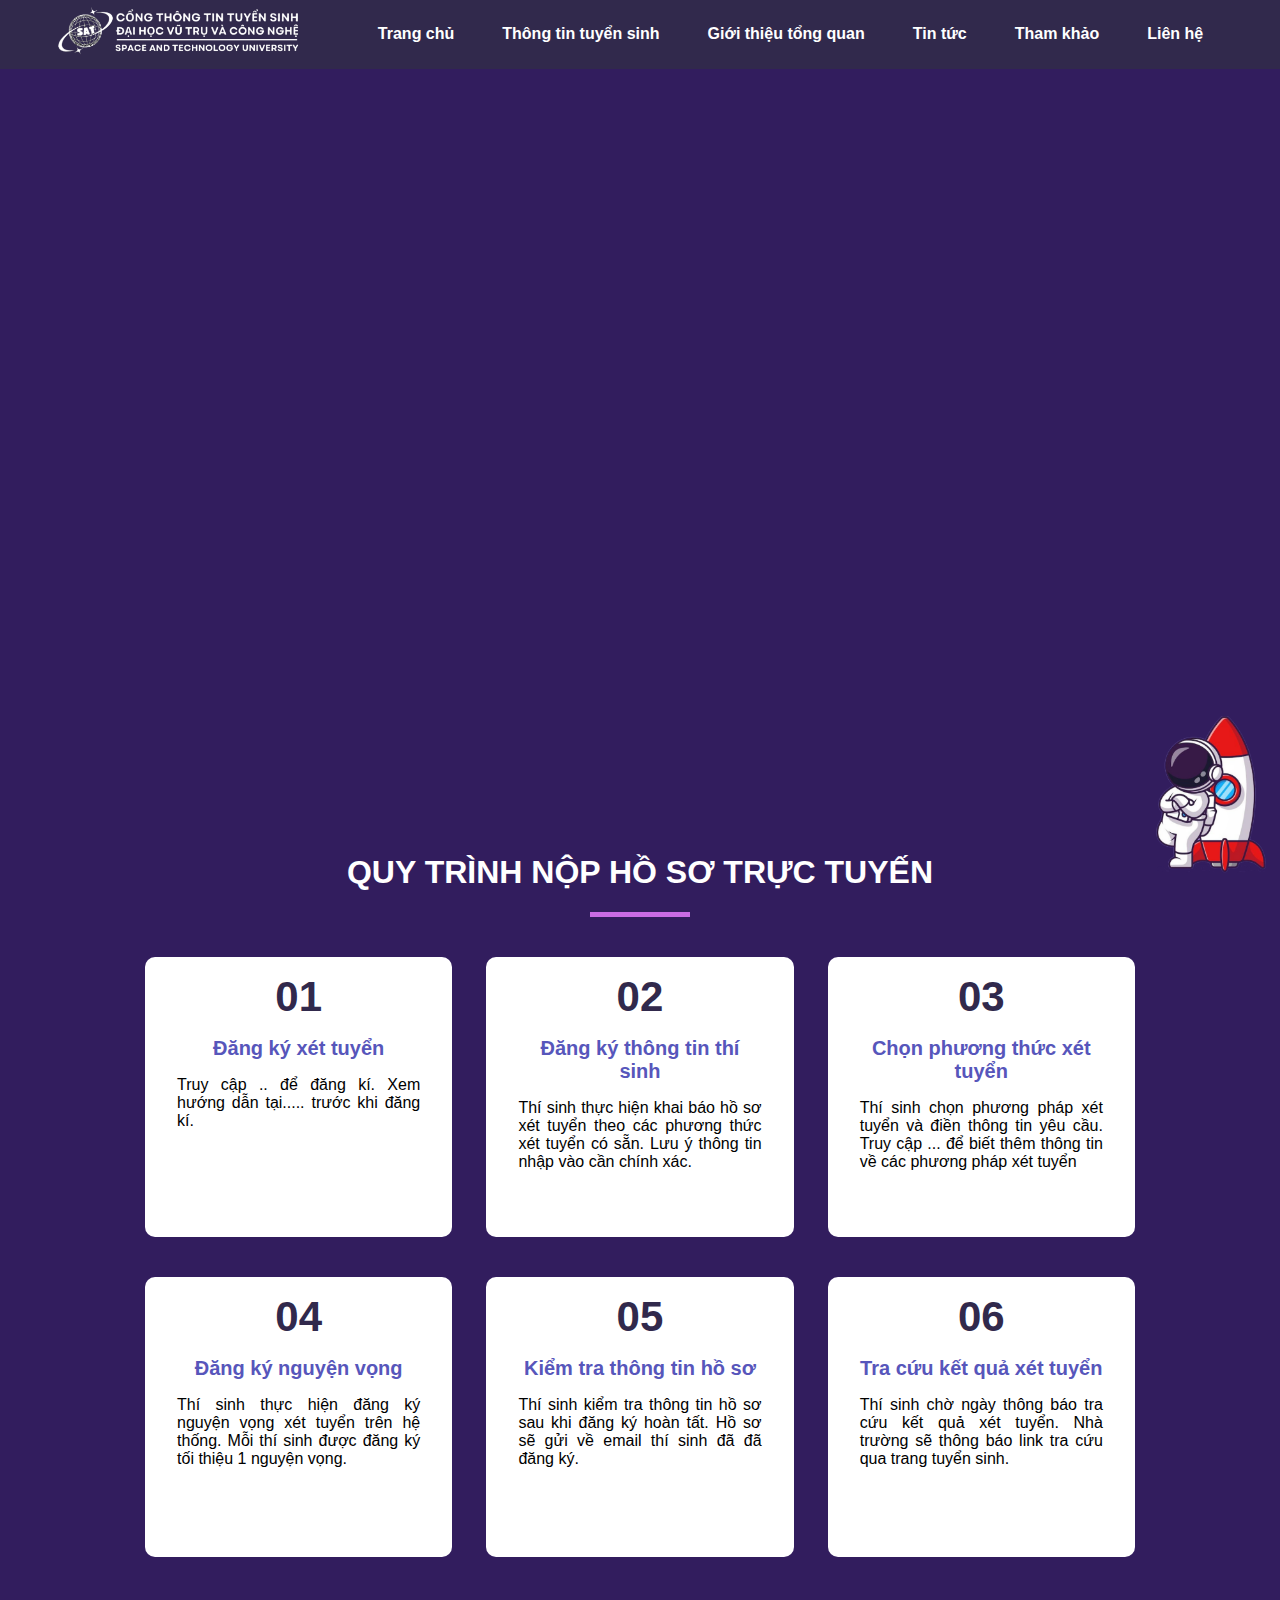
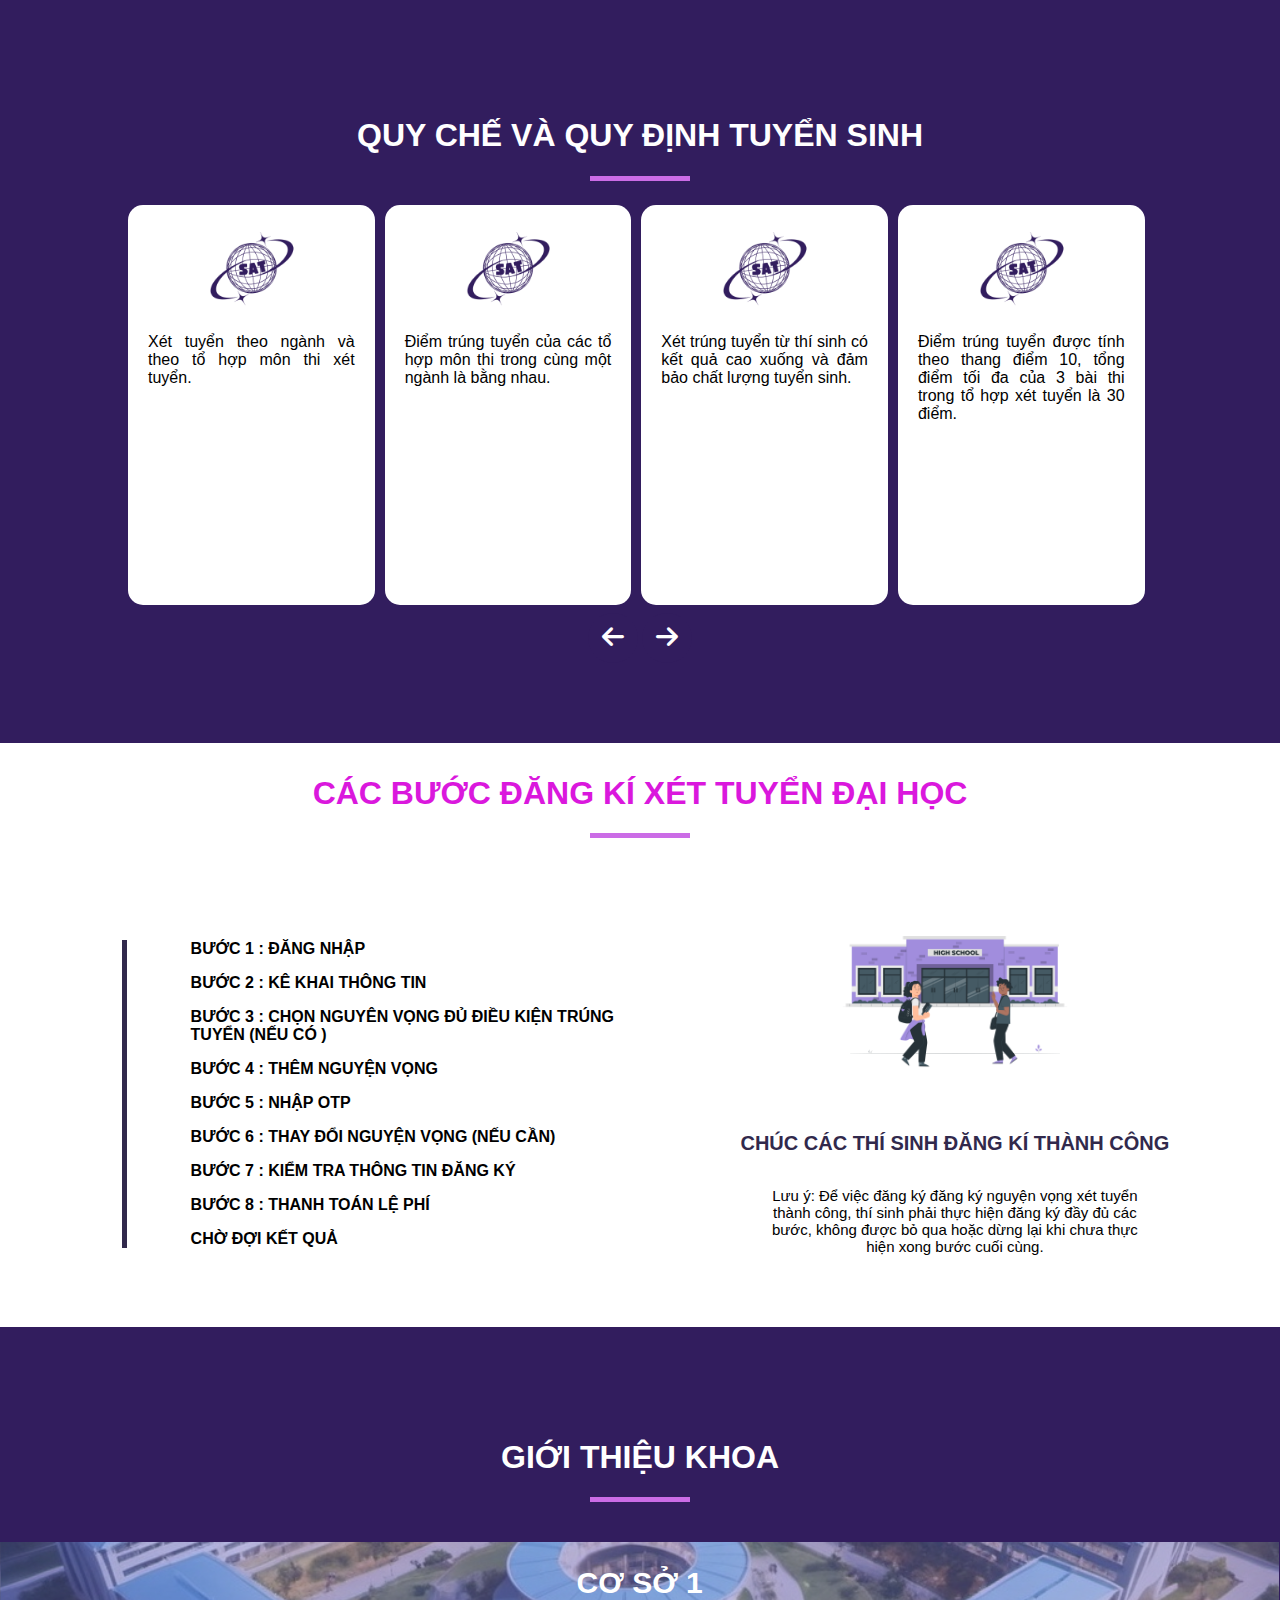
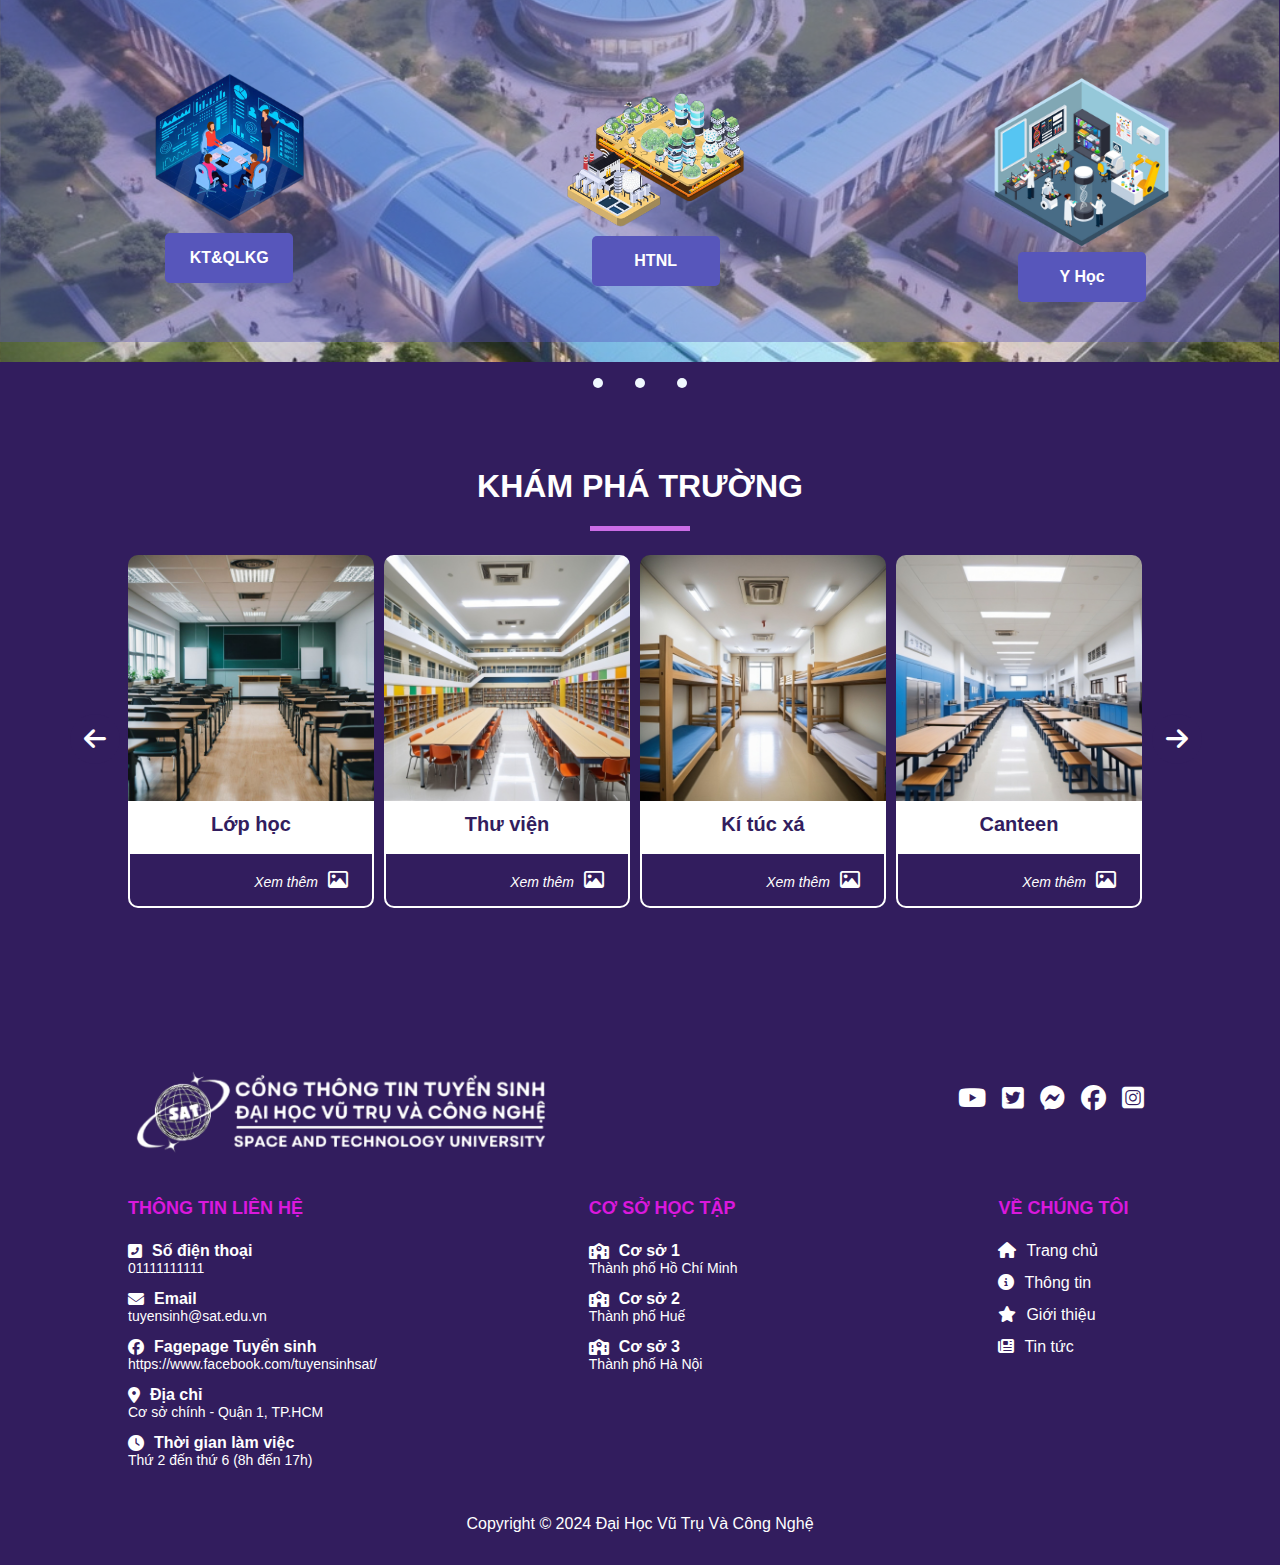
==== commit c717eee8: "up" ====
--- a/index.html
+++ b/index.html
@@ -5,6 +5,7 @@
     <meta name="viewport" content="width=device-width, initial-scale=1.0">
     <title>Trang chủ</title>
     <link rel="stylesheet" href="https://cdnjs.cloudflare.com/ajax/libs/font-awesome/6.6.0/css/all.min.css"/>
+    <link rel="icon" type="image/x-icon" href="img/logo/icon.png">
     <!-- <link rel="stylesheet" href="path/to/font-awesome/css/font-awesome.min.css"> -->
     <link rel="stylesheet" href="index.css">
     <link rel="stylesheet" href="mobile.css">
@@ -25,7 +26,6 @@
             <nav class="mucLucs" id="menuMobile">
                 <ul class="mucLucs">
                     <li><a href="#home">Trang chủ</a>
-                        <!-- <div id="after"></div> -->
                     </li>
                     <li class="sub">
                         <a href="https://thao225.github.io/SAT_ThongTinTuyenSinh/">Thông tin tuyển sinh</a>
@@ -40,10 +40,10 @@
                     <li class="sub">
                         <a href="https://thao225.github.io/SAT_GioiThieuTongQuan/">Giới thiệu tổng quan</a>
                         <ul class="mucLuc editMenuSmall2">
-                            <li><a href="#">Chương trình Chính quy</a></li>
-                            <li><a href="#">Chương trình Chất lượng cao</a></li>
-                            <li><a href="#">Chương trình liên kết</a></li>
-                            <li><a href="#">Chương trình Đào tạo từ xa</a></li>
+                            <li><a href="https://thao225.github.io/SAT_GioiThieuTongQuan/tongQuat/tongQuat.html">Chương trình Chính quy</a></li>
+                            <li><a href="https://thao225.github.io/SAT_GioiThieuTongQuan/tongQuat/tongQuat.html">Chương trình Chất lượng cao</a></li>
+                            <li><a href="https://thao225.github.io/SAT_GioiThieuTongQuan/tongQuat/tongQuat.html">Chương trình liên kết</a></li>
+                            <li><a href="https://thao225.github.io/SAT_GioiThieuTongQuan/tongQuat/tongQuat.html">Chương trình Đào tạo từ xa</a></li>
                         </ul>
                     </li>
                     <li class="sub">
@@ -59,7 +59,7 @@
                         <ul class="mucLuc editMenuSmall4">
                             <li><a href="#quyTrinh">Quy trình nộp hồ sơ trực tuyến</a></li>
                             <li><a href="#quyCheTuyensinh">Quy chế - Quy định tuyển sinh</a></li>
-                            <li><a href="#">Câu hỏi thường gặp</a></li>
+                            <li><a href="https://thao225.github.io/SAT_ThongTinTuyenSinh/#cauHoiThuongGap">Câu hỏi thường gặp</a></li>
                             <li><a href="#khamPhaTruong">Khám phá trường</a></li>
                         </ul>
                     </li>
@@ -249,19 +249,12 @@
                         <li>Chờ đợi kết quả</li>
                     </ul>
                 </div>
-                <!-- <div class="giua">
-                    <i class="fa-solid fa-rocket-launch" style="color: #1c7ed6;"></i>
-                </div> -->
                 <div class="dangKi">
                     <div class="noiDungBuocs">
                         <div class="noiDungBuocDKs">
                             <img src="./img/Cac_Buoc_Dang_Ki/theThan.png" alt="Ảnh">
                             <div class="tieuDeBuoc">Chúc các thí sinh đăng kí thành công</div>
                             <div class="noiDungBuocDK">Lưu ý: Để việc đăng ký đăng ký nguyện vọng xét tuyển thành công, thí sinh phải thực hiện đăng ký đầy đủ các bước, không được bỏ qua hoặc dừng lại khi chưa thực hiện xong bước cuối cùng.</div>
-                            <!-- <div class="noiDungBuocDK">Thí sinh đăng nhập hệ thống bằng tài khoản đã được cấp. 
-                                <div> Link: <a href="https://thisinh.thitotnghiepthpt.edu.vn/Account/Login?ReturnUrl=%2f">http://thisinh.thitotnghiepthpt.edu.vn/</a>
-                            </div> -->
-                            <!-- <div>WELCOME</div> -->
                         </div>
                         <div class="noiDungBuocDKs">
                             <img src="./img/Cac_Buoc_Dang_Ki/Buoc_1.png" alt="Bước 1">
@@ -323,7 +316,7 @@
             <h1 class="gachChan"></h1>
             <div class="gtKhoas">
                 <div class="gtKhoa" id="gioiThieuKhoa">
-                <!-- <div class="gioiThieuKhoas coSo0"></div> -->
+                
                     <div class="gioiThieuKhoas coSo1">
                         <div class="soDoKhoas">
                             <h1 class="tenCoSo"> CƠ SỞ 1</h1>
@@ -354,9 +347,6 @@
                             </div>
                             </div>
                         </div>
-                        <!-- <div class="ghiChuKhoa">
-                            <img src="./img/hinhCoSo/coSo1.png" alt="coSo1"/>
-                        </div> -->
                     </div>
                     
                     <div class="gioiThieuKhoas coSo2">
@@ -389,9 +379,6 @@
                             </div>
                             </div>
                         </div>
-                        <!-- <div class="ghiChuKhoa">
-                            <img src="./img/hinhCoSo/coSo2.png" alt="coSo2"/>
-                        </div> -->
                     </div>
                     <div class="gioiThieuKhoas coSo3">
                         <div class="soDoKhoas">
@@ -424,9 +411,6 @@
                                 </div>
                             </div>
                         </div>
-                        <!-- <div class="ghiChuKhoa">
-                            <img src="./img/hinhCoSo/coSo3.png" alt="coSo3"/>
-                        </div> -->
                     </div>
                 </div>
             </div>
@@ -550,11 +534,11 @@
             </div>
             <div class="iconLienHe">
                 <ul>
-                    <li><a href=""><i class="fab fa-youtube"></i></a></li>
-                    <li><a href=""><i class="fab fa-twitter-square"></i></a></li>
-                    <li><a href=""><i class="fab fa-facebook-messenger"></i></a></li>
-                    <li><a href=""><i class="fab fa-facebook"></i></a></li>
-                    <li><a href=""><i class="fab fa-instagram-square"></i></a></li>
+                    <li><a href="https://www.youtube.com/"><i class="fab fa-youtube"></i></a></li>
+                    <li><a href="https://x.com/?lang=vi"><i class="fab fa-twitter-square"></i></a></li>
+                    <li><a href="https://www.messenger.com/?locale=vi_VN"><i class="fab fa-facebook-messenger"></i></a></li>
+                    <li><a href="https://web.facebook.com/?locale=vi_VN&_rdc=1&_rdr"><i class="fab fa-facebook"></i></a></li>
+                    <li><a href="https://www.instagram.com/"><i class="fab fa-instagram-square"></i></a></li>
                 </ul>
             </div>
         </div>
--- a/index.css
+++ b/index.css
@@ -10,37 +10,16 @@
 #veDau{
     z-index: 10000;
     position: fixed;
-    /* width: 100px;
-    height: 100px; */
     bottom: 0;
     right: -2rem;
     align-items: center;
 }
 #hinhVeDau{
     width: 200px;
-    /* display: none; 
-    position: fixed;
-    z-index: 10000;
-    left: 0;
-    top: 0;
-    width: 100%;
-    height: 100%;
-    background-color: rgba(0, 0, 0, 0.5);
-    justify-content: center;
-    align-items: center;
-    text-align: center; */
 }
 
 /* Hình nền toàn trang*/
 
-/* body{
-    background-clip: url(./video/vuTru.mp4);
-    background-repeat: no-repeat;
-    background-attachment: fixed;
-    background-size: cover;
-    z-index:-1;
-    position:relative;
-} */
 body{
     background-color: #321d5e;
     margin: 0;
@@ -62,9 +41,147 @@
     overflow: hidden;
     position: relative;
     margin-left: 0; padding-left: 0;
-    /* left: 0; right: 0; */
-
-}
+
+}
+
+.mucLucs{
+    background-color: none;
+    padding: 0;
+    margin: 0;
+    display: flex;
+    list-style-type: none;
+}
+
+.logoTruongs{
+    padding-left: 3rem;
+    margin: 0.3rem;
+}
+
+#logoTruong{
+    width: 300px;
+}
+
+nav.mucLucs{
+    margin: 0.3rem;
+    margin-left: auto;
+    list-style-type: none;
+    padding-right: 3rem;
+}
+
+ul.mucLucs>li>a{
+    text-decoration: none;
+    display: block;
+    padding: 0 1rem;
+    color: #321d5e;
+    font-weight: bold;
+    margin: 1.25rem 0.5rem;
+}
+
+/* #after {
+    background-color: #b1040e;
+    content: "";
+    position: absolute;
+    width: 100%;
+    height: 3px;
+    bottom: 0;
+    left: 0;
+    background-color: #00548f;
+    visibility: hidden;
+    -webkit-transform: scaleX(0);
+    transform: scaleX(0);
+    transition: all .15s ease-in;
+    z-index: 1;
+    box-sizing: inherit;
+} */
+/* dau gach chân */
+/* ul.mucLucs>li>a:hover:before{
+   position: absolute;
+   left: 0;
+   bottom: 0;
+   width: 60px;
+   height: 2px;
+   content: "";
+   background-color: #c50000;
+} */
+
+ul.mucLucs>li>a:hover{
+    color: #b9a2d8;
+}
+
+
+/* Thanh menu nhỏ trong menu */
+ul.mucLuc{
+    margin: 0;
+    list-style-type: none;
+    padding: 0;
+    background-color: white;
+    display: none;
+    position: absolute;
+    border-radius:0 0 5% 5%;
+}
+
+ul.mucLuc>li>a{
+    text-decoration: none;
+    color: #321d5e;
+}
+
+ul.mucLuc>li>a:hover{
+    color: #b9a2d8;
+
+}
+
+.sub:hover .mucLuc{
+    display: block !important;
+}
+.mucLuc>li:first-child{
+    margin-top: 1.5rem;
+}
+
+.mucLuc>li{
+    margin: 0 1.5rem 1.5rem 1.5rem;
+    margin-left: 1.5rem;
+}
+
+.editMenuSmall2>li{
+    margin-right: 1.5rem !important;
+}
+
+/* tên trường */
+/* .nameUniversity{
+    width: fit-content;
+    position: relative;
+    margin: 0 auto;
+    margin-top: 10rem;
+}
+
+@keyframes type-text {
+    0% {
+      width: 0%;
+    }
+    100% {
+      width: 100%;
+    }
+}
+
+.text {
+    color: white;
+    font-size: larger;
+    overflow: hidden;
+    white-space: nowrap;
+    font-family: "Courier New", Courier, monospace;
+    border-right: solid 10px #321d5e;
+    font-size: 23px;
+    animation: type-text forwards 10s;
+    animation-timing-function: steps(30);
+} */
+
+/*  */
+/* .quangBa{
+    width: 70%;
+    margin: 0 auto;
+    background-color: white;
+    margin-top: rem;
+} */
 
 .noiDungs{
     width: 100%;
@@ -89,11 +206,6 @@
     margin-bottom: 1.5rem;
 }
 
-/* .quyTrinhs{
-    margin-left: 2.5%;
-    display: grid;
-    grid-template-columns: repeat(3,1fr);
-} */
 
 .hangquyTrinh{
    display: flex;
@@ -104,13 +216,10 @@
     background-color: white;
     width: 30%;
     margin: 1rem auto;
-    /* display: inline-block; */
     border-radius: 10px;
     height: 280px;
 }
-/* .quyTrinh:first-child{
-    
-} */
+
 
 .tieuDeCuaQuyTrinh{
     padding: 1rem;
@@ -139,7 +248,6 @@
     text-align: justify;
     padding: 1rem;
     padding-top: 0;
-    /* font-size: 16px; */
 }
 
 /* Các bước đăng kí xét tuyển đại học  */
@@ -174,7 +282,6 @@
 .buocDangKis{
     list-style-type: none;
     border-left: 5px solid #31294C;
-    /* flex: 1; */
 }
 
 .buocDangKis>li{
@@ -233,16 +340,7 @@
 
 
 /* So Do Khoa */
-/* .soDoKhoa{
-    background-color: #Da18DD;
-    width: 100%;
-    margin: 2rem 0;
-
-    display: flex;
-    flex-wrap: wrap;
-    justify-content: space-between;
-    display: ;
-} */
+
 .gThieuKhoa>.tieuDeLon{
     margin-top: 7rem;
 }
@@ -252,27 +350,22 @@
     margin-top: 0;
 }
 .gtKhoa{
-    /* background-color: white; */
+
     width:300.6%;
     margin:0; padding-left: 0;
     margin-top: 1rem;
     display: flex;
-    /* overflow: hidden; */
-    /* margin-left: 0.5rem; */
+
 }
 
 
 .gioiThieuKhoas{
     background-color: white;
-    /* padding: 2rem 0; */
     width: 100%;
     height: 420px;
-    /* box-sizing: border-box; */
-    /* margin: 0 1%; */
     margin-right: 0.2rem;
     background-position: center center;
     background-size: cover;
-    /* position: none; */
 }
 
 .coSo0{
@@ -303,7 +396,6 @@
 
 .soDoKhoas{
     width: 100%;
-    /* margin: 1rem; */
     background: rgba(87, 86, 187, 0.4);
 }
 
@@ -318,22 +410,15 @@
 }
 
 .khoas{
-    /* display: block; */
     width: 15%;
     padding: 1.5rem;
-    /* margin: 1rem; */
-    /* margin: auto 0; */
     margin: 1rem auto;
 }
-/* .avartaKhoas{
-    width: 100px;
-    height: 100px;
-} */
+
 .avartaKhoa{
     width: 100%;
 }
 .tenKhoa{
-    /* background: rgb(218,24,221, 0.1); */
     text-align: center;
     color: white;
     font-size: 16px;
@@ -361,21 +446,9 @@
     font-weight: bold;
     display: block;
     display: none;
-    /* padding: 1rem;
-    background-color: #5756BB;
-    width: 180px;
-    margin: 0 auto;
-    border-radius: 5px;
-    margin-top: 0; */
-}
-/* 
-.ghiChuKhoa{
-    width: 50%;
-} */
-
-/* .ghiChuKhoa>img{
-    width: 100%;
-} */
+    
+}
+
 
 .khoaHTNL>img{
    margin-top: 2rem;
@@ -387,7 +460,6 @@
 
 .chuyenTrangs{
     width: 100%;
-    /* position:absolute; */
     display: flex;
     margin-top: 1rem;
     justify-content: center;
@@ -395,7 +467,6 @@
 .nutChuyens{
     display: flex;
     width: 100%;
-    /* margin: 0 auto; */
     justify-content: center;
 }
 .nutChuyen{
@@ -434,8 +505,7 @@
     width: 25%;
     padding-right: 10px;
     box-sizing: border-box;
-    /* margin: 10px; */
-    /* scroll-snap-align: start; */
+
 }
 .cardQuyChe:last-child{
     padding-right: 0px;
@@ -467,7 +537,6 @@
     margin: 0.5rem auto;
     overflow:auto;
     scroll-behavior: smooth;
-    /* scroll-snap-type: both; */
 }
 
 #quyChes::-webkit-scrollbar{
@@ -496,7 +565,6 @@
     width: 30%;
     padding-right: 10px;
     box-sizing: border-box;
-    /* height: 500px; */
 }
 .hinhDaiDienKPT{
     width: 100%;
--- a/mobile.css
+++ b/mobile.css
@@ -49,9 +49,7 @@
 }
 
 @media screen and (max-width: 768px){
-    /* .cardQuyChe{
-        width: calc(50vw-20px);
-    } */
+
     .quyTrinh {
         height: 450px;
     }
@@ -59,8 +57,7 @@
         width: 50%;
         padding-right: 10px;
         box-sizing: border-box;
-        /* margin: 10px; */
-        /* scroll-snap-align: start; */
+ 
     }
     .cardQuyChe:last-child{
         padding-right: 0px;
@@ -105,9 +102,6 @@
 }
 
 @media screen and (max-width: 430px){
-    /* .cardQuyChe{
-        width: calc(50vw-20px);
-    } */
     #container{
         height: 200px;
     }
--- a/menuVaFooter/menuVaFooter.css
+++ b/menuVaFooter/menuVaFooter.css
@@ -116,7 +116,7 @@
     width: 90%;
 }
 .iconLienHe{
-    /* width: 50%; */
+
     margin-left: auto;
 }
 .iconLienHe>ul{
@@ -226,7 +226,7 @@
         text-align: left;
         padding: 1rem;
         padding-right: 3rem;
-        /* border-bottom : 1px solid lightgray; */
+
         margin: 0;
     }
     #menuRutGon {
@@ -280,7 +280,7 @@
         text-align: left;
         padding: 1rem;
         margin-right: 2rem;
-        /* border-bottom : 1px solid lightgray; */
+
     }
     #closeMenu {
         text-align: left;
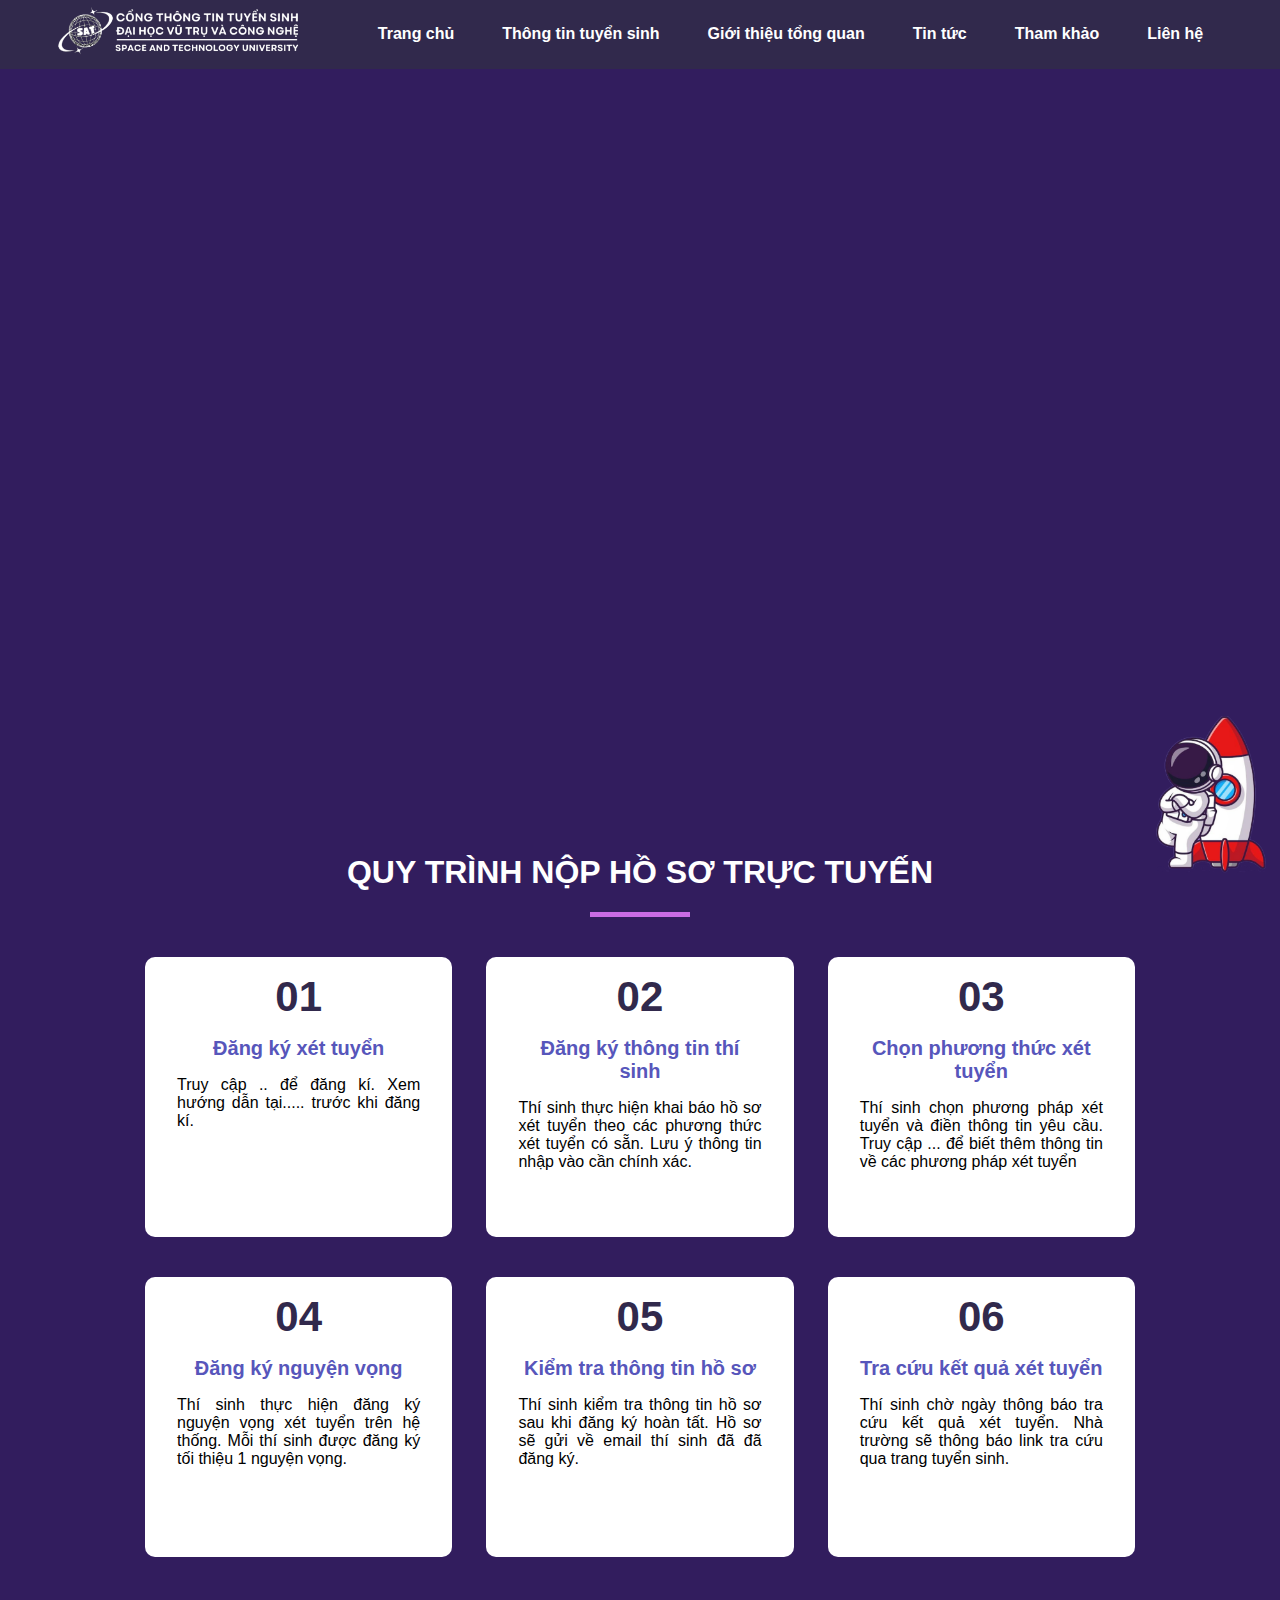
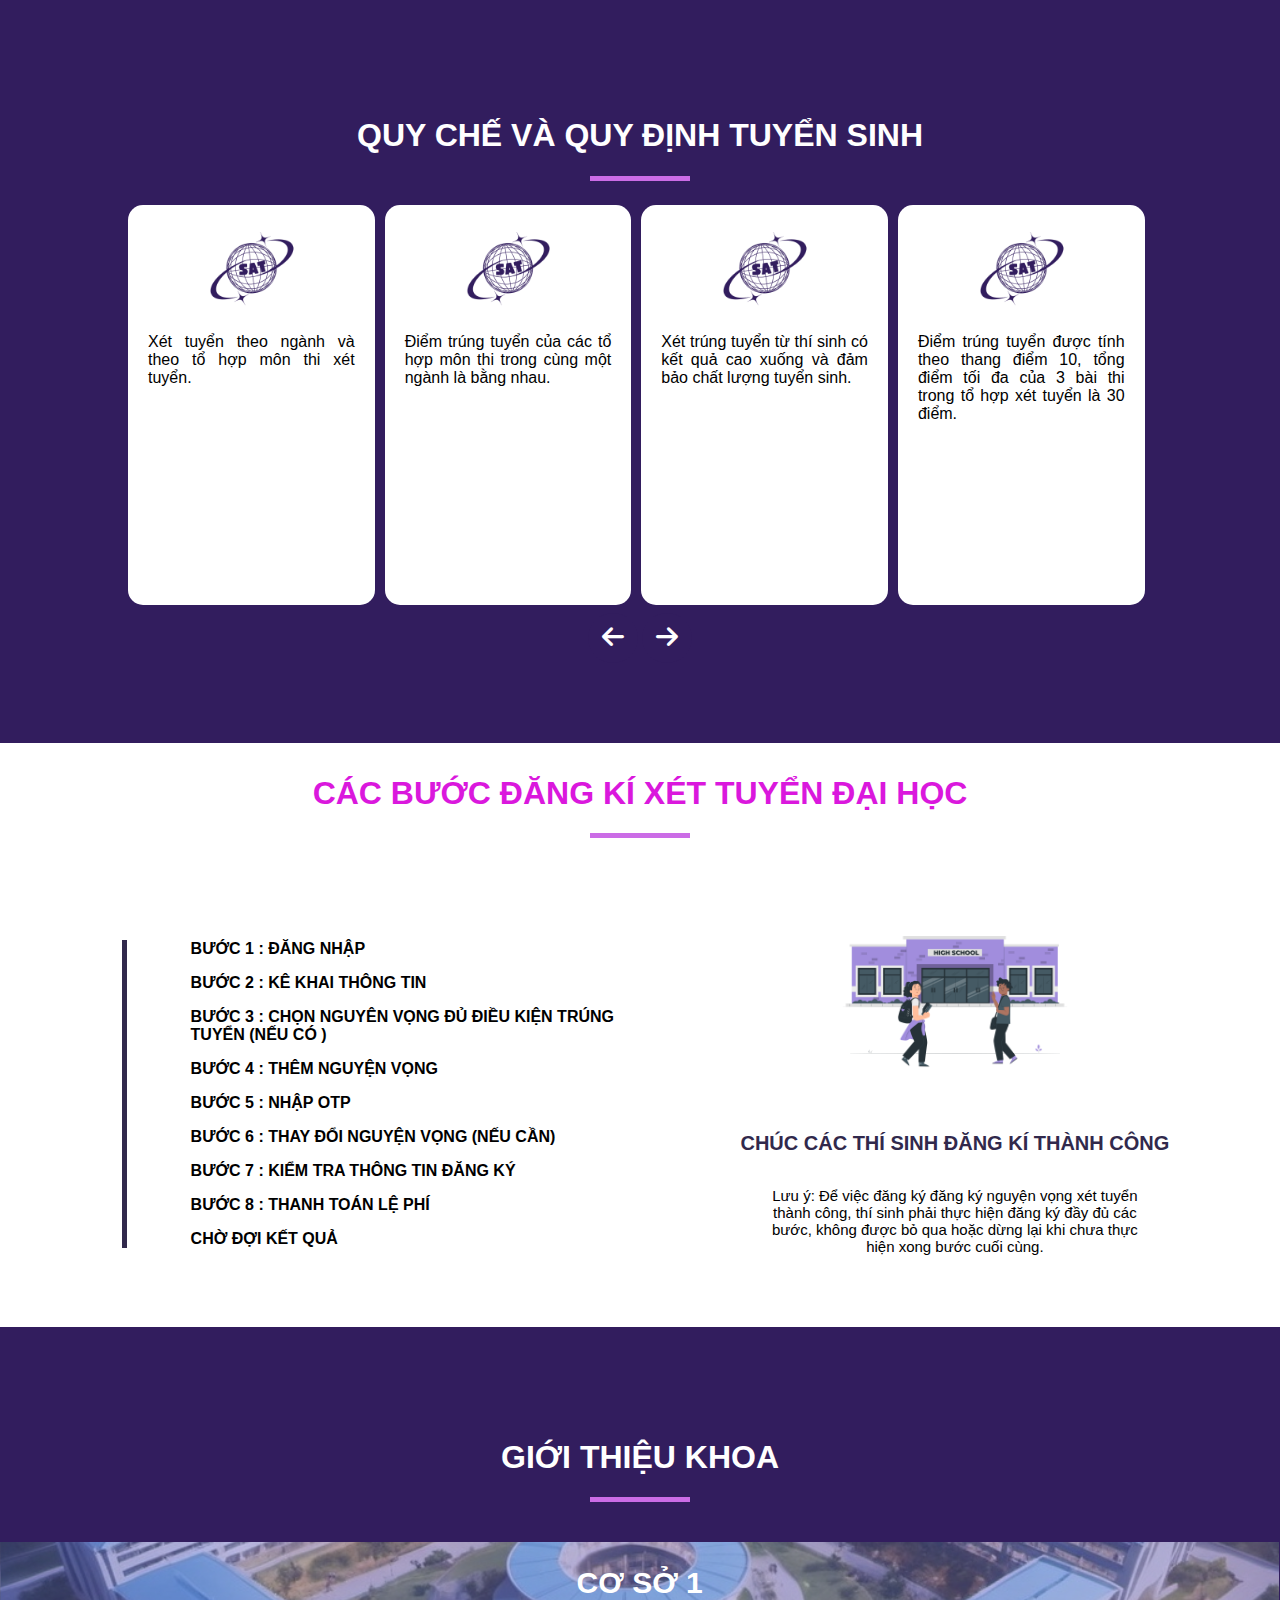
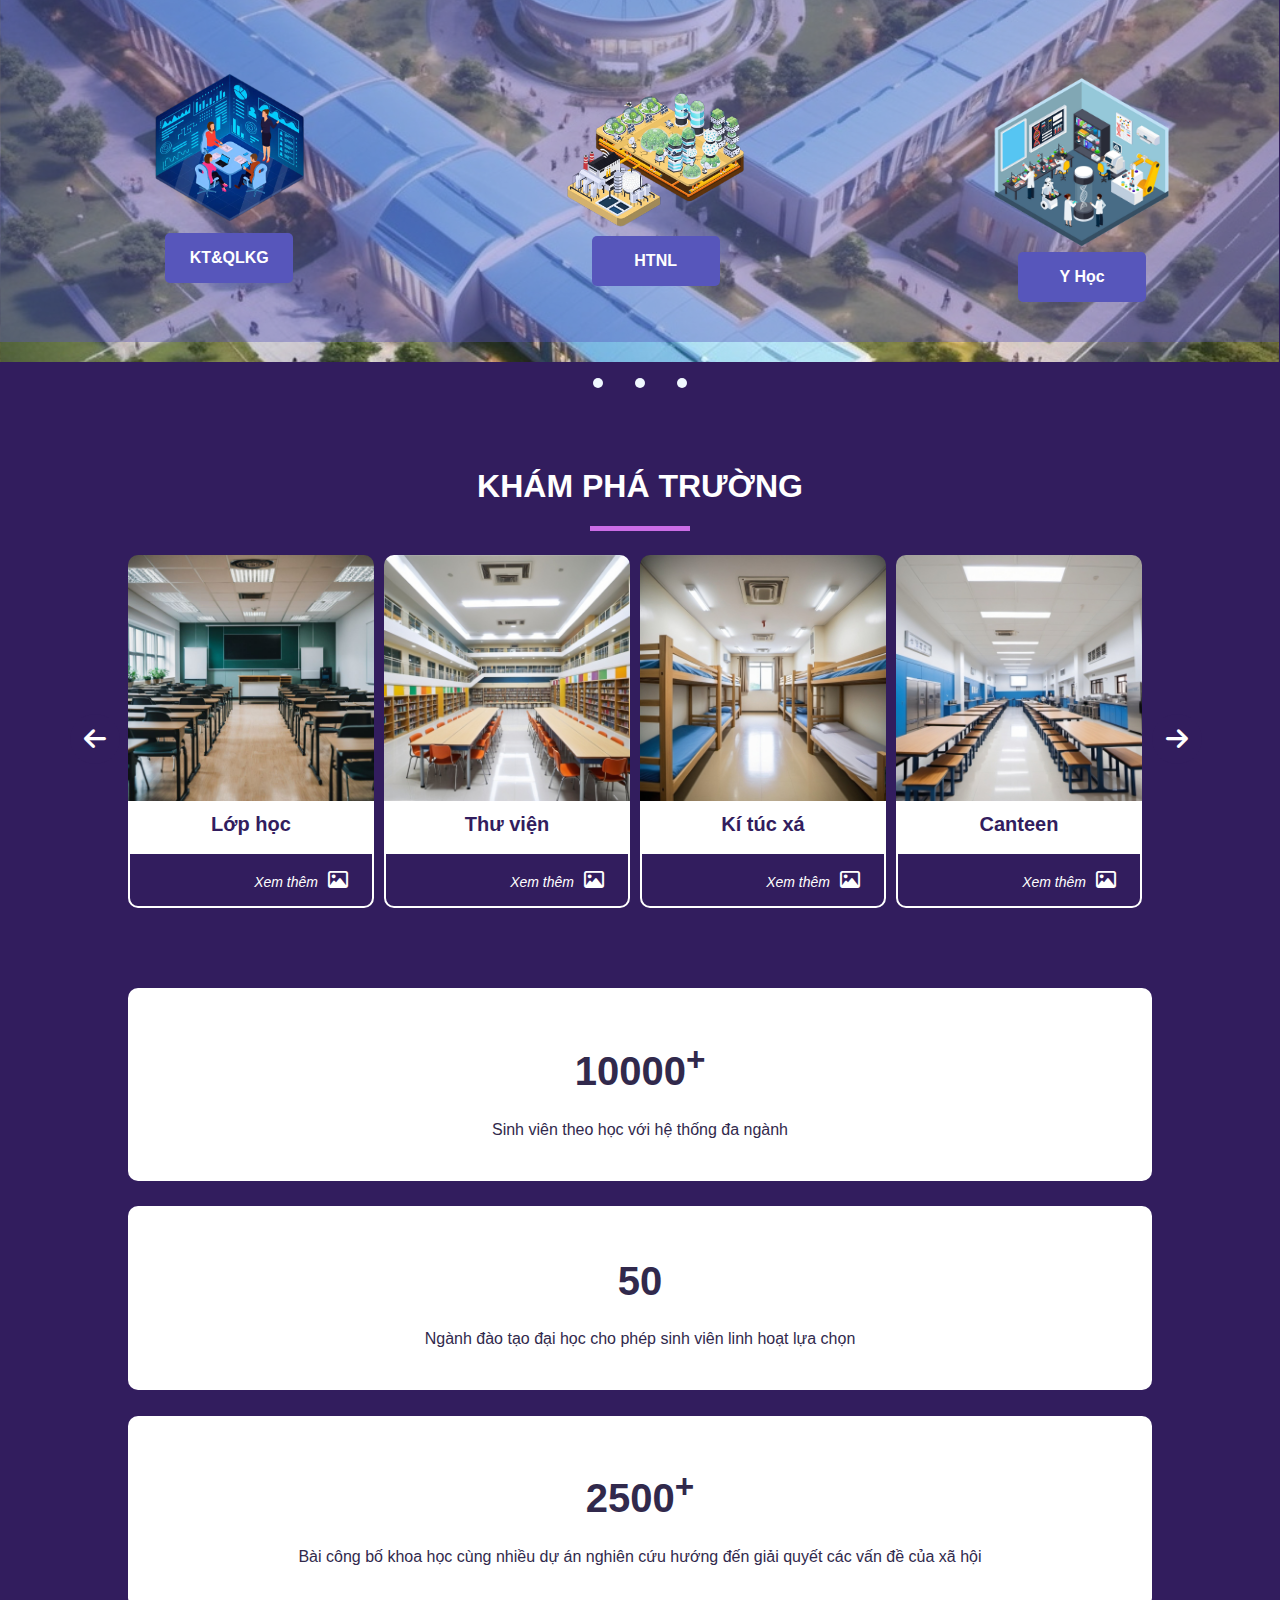
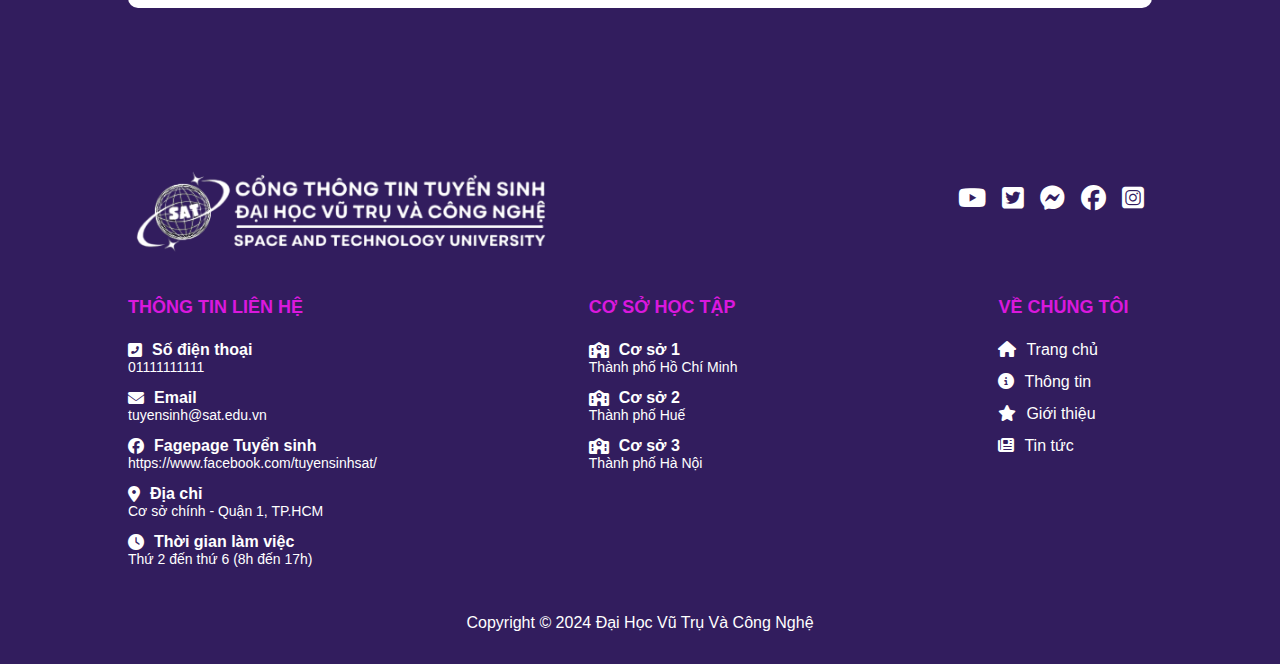
==== commit 91084d86: "up" ====
--- a/index.html
+++ b/index.html
@@ -15,7 +15,7 @@
     <script src="index.js"></script>
 </head>
 <body>
-    <div id="veDau"><img src="./img/hinhIcon/muiTen.png" alt="VeDau" id="hinhVeDau"></div>
+    <div id="veDau"><img src="./img/hinhIcon/muiTen.png" alt="VeDau" id="hinhVeDau" title="Về đầu trang"></div>
     <!--Thanh menu- -->
     <header id="menu">
         <div class="mucLucs">
@@ -522,6 +522,24 @@
                 </div>
             </div>
         </section>
+
+        
+<section id = "khoaYY">
+    <div class = "wapper">
+        <div class="khoaYY">
+            <h1 class = "tenKhoaYY">10000<sup>+</sup></h1>
+            <p>Sinh viên theo học với hệ thống đa ngành</p>
+        </div>
+        <div class="khoaYY">
+            <h1 class = "tenKhoaYY">50</h1>
+            <p>Ngành đào tạo đại học cho phép sinh viên linh hoạt lựa chọn</p>
+        </div>
+        <div class="khoaYY">
+            <h1 class = "tenKhoaYY">2500<sup>+</sup></h1>
+            <p>Bài công bố khoa học cùng nhiều dự án nghiên cứu hướng đến giải quyết các vấn đề của xã hội</p>
+        </div>
+    </div>
+</section>
    </main>
 
    
--- a/index.css
+++ b/index.css
@@ -16,6 +16,7 @@
 }
 #hinhVeDau{
     width: 200px;
+    cursor: pointer;
 }
 
 /* Hình nền toàn trang*/
@@ -680,3 +681,25 @@
     flex: 1;
     margin-left: 1rem;
 }
+
+
+.wapper > div {
+    color : #31294C;
+    width : 30%;
+    padding : 2% ;
+    box-sizing: border-box;
+    margin-bottom: 2rem;
+    margin: 0 auto;
+    border-radius: 10px;
+}
+.wapper{
+    display: flex;
+    text-align: center;
+}
+.khoaYY{
+    background-color: white;
+    width: 100%;
+}
+.tenKhoaYY{
+    font-size: 40px;
+}--- a/mobile.css
+++ b/mobile.css
@@ -103,6 +103,71 @@
 
 @media screen and (max-width: 430px){
     #container{
+        height: 400px;
+        width: 100%;
+    }
+    #veDau{
+        display: none;
+    }
+    .quyTrinhNopHoSo{
+        margin-top: 0;
+    }
+    .noiDungQuyTrinh .noiDungBuoc{
+        display: none;
+    }
+    .noiDungQuyTrinh .tenBuoc{
+        padding: 0;
+        font-size: 16px;
+    }
+    .quyTrinh{
         height: 200px;
     }
+    .tieuDeLon{
+        font-size: 18px;
+    }
+    .cardQuyChe .noiDungQuyChe{
+        font-size: 13px;
+    }
+    .buocDangKis>li{
+        font-size: 10px;
+    }
+    .buocDangKis{
+        padding-left: 2px;
+    }
+    .noiDungBuocDKs .tieuDeBuoc{
+        font-size: 12px;
+    }
+    .noiDungBuocDKs .noiDungBuocDK{
+        font-size: 10px;
+    }
+    .noiDungBuocDKs{
+        margin-left: 0;
+    }
+    .cacBuocDangKis {
+        height: 400px;
+    }
+    .soDoKhoas {
+        height: 250px;
+    }
+    .gioiThieuKhoas {
+        height: 250px;
+    }
+    .tenKhoa{
+        display: none;
+    }
+    .khoas{
+        padding: 0;
+        width: 25%;
+        margin-left: 0;
+    }
+    .tenKhamPha{
+        font-size: 10px;
+    }
+}
+.wapper{
+    display:block;
+}
+.wapper > div {
+    width : 80%;
+    margin: 2% auto;
 }--- a/menuVaFooter/menuVaFooter.css
+++ b/menuVaFooter/menuVaFooter.css
@@ -308,7 +308,16 @@
     div.logoTruongs{
         padding-left: 1rem;
     }
-}
-
-
-
+    .phanGiua{
+        display: block;
+    }
+    .noidungFooters{
+        width: 100% !important;
+    }
+    .phanCuoi>span{
+        font-size: 15px;
+    }
+}
+
+
+
